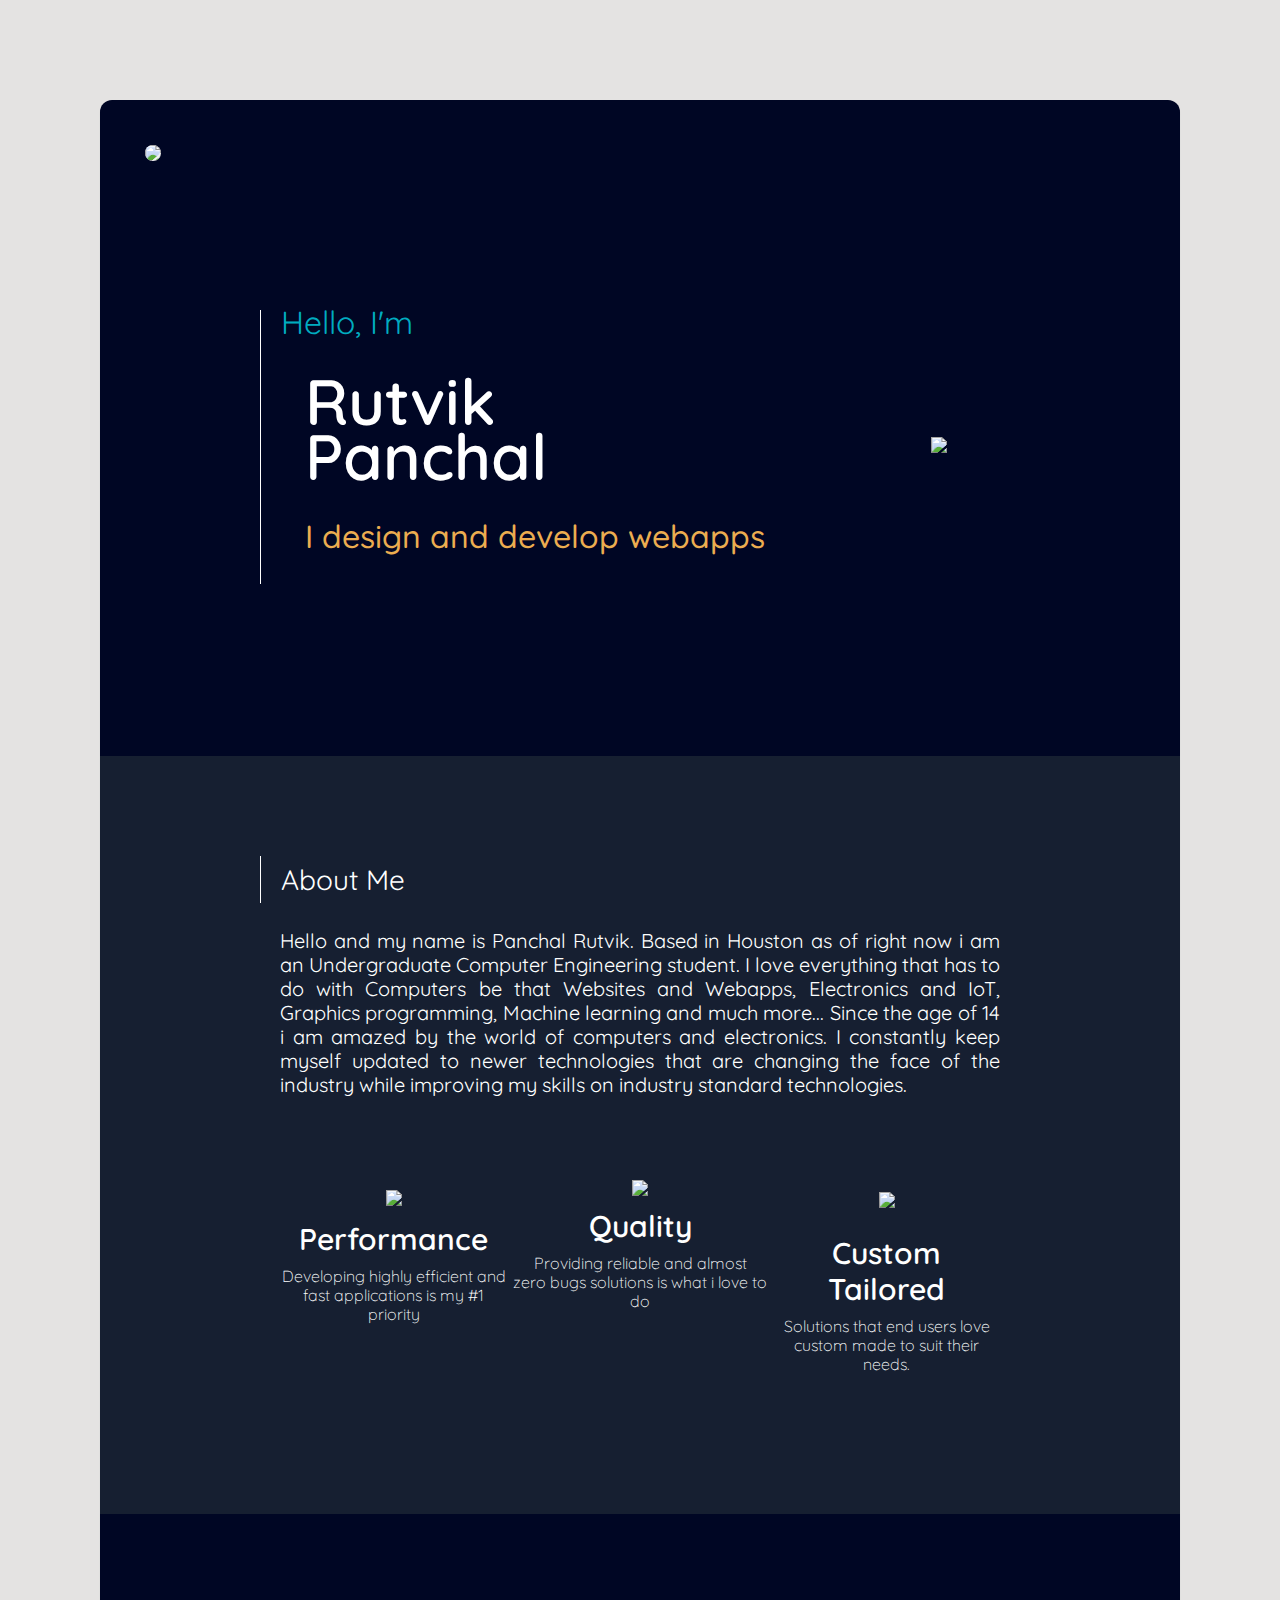
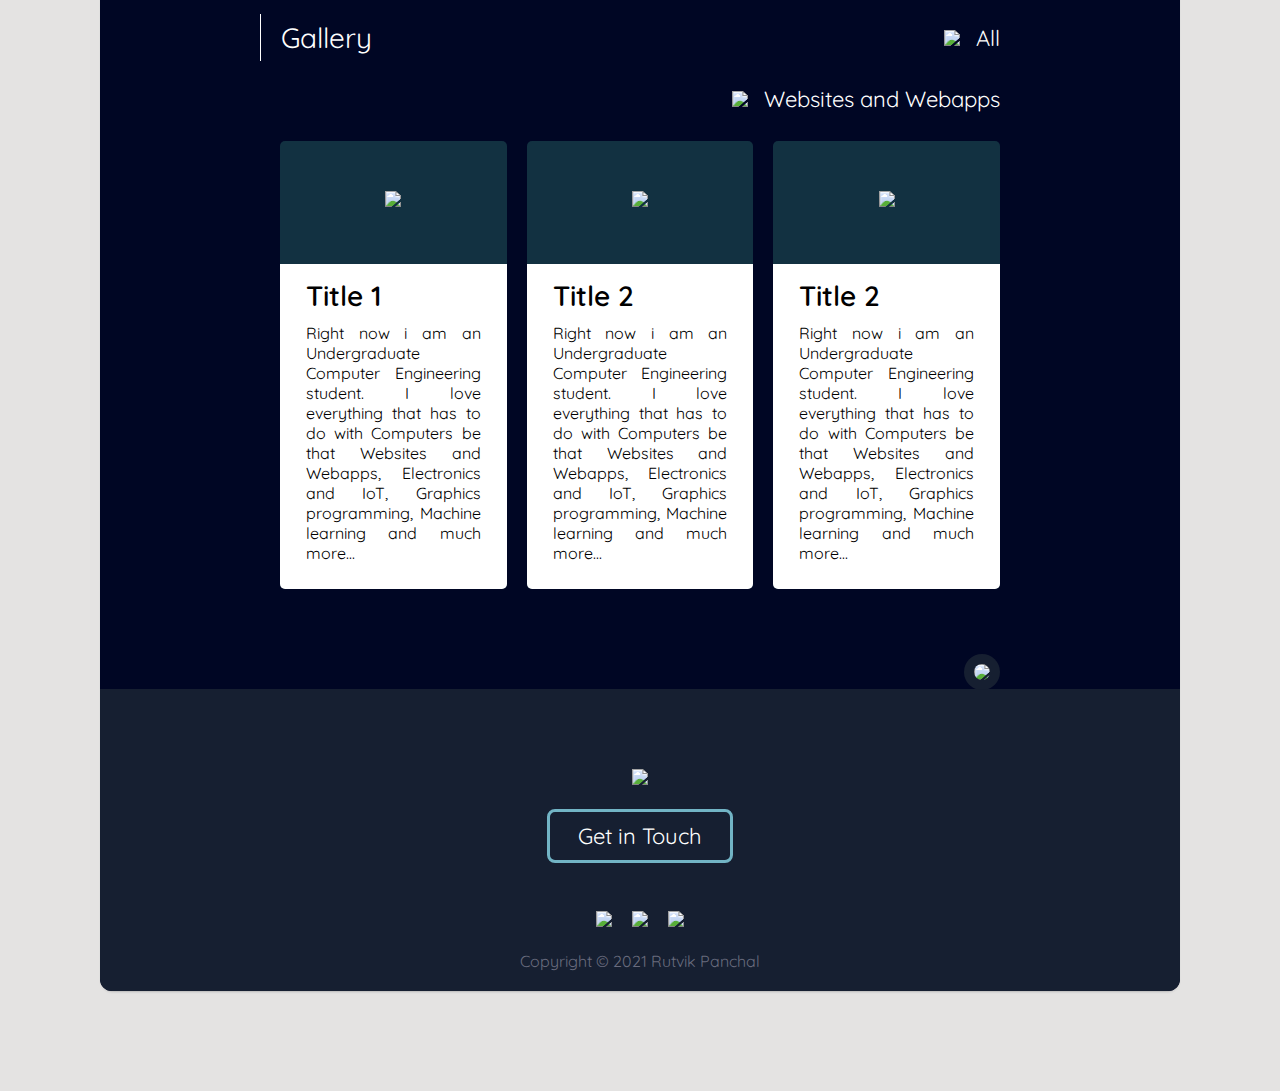
==== index.html @ 1d94dfe3 "Title Name Change" ====
<!DOCTYPE html>
<html lang="en">
  <head>
    <meta charset="UTF-8" />
    <meta name="viewport" content="width=device-width, initial-scale=1.0" />

    <link
      href="https://fonts.googleapis.com/css2?family=Quicksand:wght@300;400;500;600;700&display=swap"
      rel="stylesheet"
    />
    <link
      href="https://fonts.googleapis.com/css2?family=Great+Vibes&family=Sacramento&display=swap"
      rel="stylesheet"
    />
    <link rel="icon" href="assets/img/SandBox_B_128.png" />

    <title>Portfolio</title>

    <style>
      * {
        font-weight: 400;
        font-family: "Quicksand", sans-serif;
      }
      body {
        margin: 0;
        background: #e4e3e2;
      }
    </style>
  </head>
  <body>
    <div style="display: flex; flex-direction: column; justify-content: center">
      <div style="padding: 100px">
        <div
          style="
            border-radius: 12px;
            background: #000624;
            box-shadow: 0 2px 3px -2px #8c8c8c;
            max-width: 1440px;
            margin: auto;
          "
        >
          <div
            style="
              display: flex;
              padding: 25px;
              justify-content: space-between;
              align-items: end;
            "
          >
            <div>
              <img
                src="assets/img/SandBox_Box_512.png"
                style="
                  width: 36px;
                  background: #f1f1f1;
                  border-radius: 50%;
                  margin: 20px;
                "
              />
            </div>
          </div>
          <div
            style="padding: 100px 160px; margin-bottom: 72px; color: #ffffff"
          >
            <div
              style="
                display: flex;
                align-items: center;
                justify-content: space-between;
              "
            >
              <div
                style="
                  padding: 0px 20px;
                  border-left: 1px solid #ffffff;
                  margin-right: 72px;
                "
              >
                <div
                  style="
                    font-size: 32px;
                    color: #00acc0;
                    margin-bottom: 40px;
                    line-height: 0.8;
                  "
                >
                  Hello, I'm
                </div>
                <div
                  style="
                    font-size: 64px;
                    margin-left: 24px;
                    font-weight: 600;
                    line-height: 0.8;
                    margin-bottom: 4px;
                  "
                >
                  Rutvik
                </div>
                <div
                  style="
                    font-size: 64px;
                    margin-left: 24px;
                    font-weight: 600;
                    line-height: 0.8;
                    margin-bottom: 42px;
                  "
                >
                  Panchal
                </div>
                <div
                  style="
                    font-size: 32px;
                    font-weight: 500;
                    color: #ecad50;
                    line-height: 0.8;
                    margin-left: 24px;
                    margin-bottom: 34px;
                  "
                >
                  I design and develop webapps
                </div>
              </div>
              <div style="flex-grow: 1; text-align: center">
                <img
                  src="assets/svg/cpu.svg"
                  style="height: 200px"
                />
              </div>
            </div>
          </div>
          <div
            style="color: #ffffff; padding: 100px 160px; background: #161f31"
          >
            <div
              style="
                padding: 6px 20px;
                margin-bottom: 26px;
                font-size: 28px;
                border-left: 1px solid #ffffff;
              "
            >
              About Me
            </div>
            <div
              style="
                font-size: 20px;
                padding: 0px 20px;
                font-weight: 300;
                line-height: 1.2;
              "
            >
              <div style="text-align: justify">
                Hello and my name is Panchal Rutvik. Based in Houston as of
                right now i am an Undergraduate Computer Engineering student. I
                love everything that has to do with Computers be that Websites
                and Webapps, Electronics and IoT, Graphics programming, Machine
                learning and much more... Since the age of 14 i am amazed by the
                world of computers and electronics. I constantly keep myself
                updated to newer technologies that are changing the face of the
                industry while improving my skills on industry standard
                technologies.
              </div>
              <div
                style="
                  display: flex;
                  margin-top: 80px;
                  margin-bottom: 40px;
                  justify-content: space-between;
                "
              >
                <div style="text-align: center">
                  <div style="margin: 10px 0px">
                    <img
                      src="assets/svg/speed.svg"
                      style="width: 72px"
                    />
                  </div>
                  <div
                    style="
                      font-size: 30px;
                      font-weight: 600;
                      margin-bottom: 10px;
                    "
                  >
                    Performance
                  </div>
                  <div style="font-size: 16px; font-weight: 300">
                    Developing highly efficient and<br />
                    fast applications is my #1 priority
                  </div>
                </div>
                <div style="text-align: center">
                  <div style="">
                    <img
                      src="assets/svg/quality.svg"
                      style="width: 86px"
                    />
                  </div>
                  <div
                    style="
                      font-size: 30px;
                      font-weight: 600;
                      margin-bottom: 10px;
                      margin-top: 7px;
                    "
                  >
                    Quality
                  </div>
                  <div style="font-size: 16px; font-weight: 300">
                    Providing reliable and almost<br />
                    zero bugs solutions is what i love to do
                  </div>
                </div>
                <div style="text-align: center">
                  <div style="margin: 12px 0px">
                    <img
                      src="assets/svg/present.svg"
                      style="width: 58px"
                    />
                  </div>
                  <div
                    style="
                      font-size: 30px;
                      font-weight: 600;
                      margin: 10px 0px;
                      margin-top: 22px;
                    "
                  >
                    Custom Tailored
                  </div>
                  <div style="font-size: 16px; font-weight: 300">
                    Solutions that end users love<br />
                    custom made to suit their needs.
                  </div>
                </div>
              </div>
            </div>
          </div>
          <div style="font-size: 28px; color: #ffffff; padding: 100px 160px">
            <div
              style="
                padding: 6px 20px;
                display: flex;
                justify-content: space-between;
                align-items:center;
                margin-bottom: 24px;
                border-left: 1px solid #ffffff;
              "
            >
              <div>Gallery</div>
              <div style="font-size: 22px;"><img src="assets/svg/arrow_down.svg" style="width: 15px; margin-right:10px;"> All</div>
            </div>
            <div
              style="
                text-align: end;
                margin-bottom: 28px;
                font-size: 22px;
                padding: 0px 20px;
              "
            >
            <img src="assets/svg/arrow_down.svg" style="width: 15px; margin-right:10px;"> Websites and Webapps
            </div>
            <div
              style="
                display: flex;
                justify-content: space-between;
                align-items: center;
                padding: 0px 20px;
              "
            >
              <div
                style="
                  text-align: center;
                  background: #123141;
                  border-radius: 5px;
                  margin-right: 20px;
                "
              >
                <img
                  src="assets/svg/present.svg"
                  width="200px"
                  style="padding: 50px"
                />
                <div
                  style="
                    background-color: #ffffff;
                    color: #000000;
                    padding: 14px 26px 26px 26px;
                    border-radius: 0px 0px 5px 5px;
                  "
                >
                  <div
                    style="
                      text-align: left;
                      font-weight: 600;
                      margin-bottom: 10px;
                    "
                  >
                    Title 1
                  </div>
                  <p style="font-size: 16px; margin: 0; text-align: justify">
                    Right now i am an Undergraduate Computer Engineering
                    student. I love everything that has to do with Computers be
                    that Websites and Webapps, Electronics and IoT, Graphics
                    programming, Machine learning and much more...
                  </p>
                </div>
              </div>
              <div
                style="
                  text-align: center;
                  background: #123141;
                  border-radius: 5px;
                  margin-right: 20px;
                "
              >
                <img
                  src="assets/svg/present.svg"
                  width="200px"
                  style="padding: 50px"
                />
                <div
                  style="
                    background-color: #ffffff;
                    color: #000000;
                    padding: 14px 26px 26px 26px;
                    border-radius: 0px 0px 5px 5px;
                  "
                >
                  <div
                    style="
                      text-align: left;
                      font-weight: 600;
                      margin-bottom: 10px;
                    "
                  >
                    Title 2
                  </div>
                  <p style="font-size: 16px; margin: 0; text-align: justify">
                    Right now i am an Undergraduate Computer Engineering
                    student. I love everything that has to do with Computers be
                    that Websites and Webapps, Electronics and IoT, Graphics
                    programming, Machine learning and much more...
                  </p>
                </div>
              </div>
              <div
                style="
                  text-align: center;
                  background: #123141;
                  border-radius: 5px;
                "
              >
                <img
                  src="assets/svg/present.svg"
                  width="200px"
                  style="padding: 50px"
                />
                <div
                  style="
                    background-color: #ffffff;
                    color: #000000;
                    padding: 14px 26px 26px 26px;
                    border-radius: 0px 0px 5px 5px;
                  "
                >
                  <div
                    style="
                      text-align: left;
                      font-weight: 600;
                      margin-bottom: 10px;
                    "
                  >
                    Title 2
                  </div>
                  <p style="font-size: 16px; margin: 0; text-align: justify">
                    Right now i am an Undergraduate Computer Engineering
                    student. I love everything that has to do with Computers be
                    that Websites and Webapps, Electronics and IoT, Graphics
                    programming, Machine learning and much more...
                  </p>
                </div>
              </div>
            </div>
          </div>
          <div
            style="
              padding: 80px 180px;
              padding-bottom: 16px;
              color: #ffffff;
              background: #161f31;
              text-align: center;
            "
          >
            <div style="position: relative; width: 100%">
              <a
                href="#"
                style="
                  display: block;
                  position: absolute;
                  right: 0;
                  top: -115px;
                "
              >
                <img
                  src="assets/svg/arrow_up.svg"
                  style="
                    width: 50px;
                    padding: 10px;
                    background: #161f31;
                    border-radius: 50%;
                  "
                />
              </a>
            </div>
            <img src="assets/svg/mail.svg" width="60px" />
            <a
              href="#"
              style="
                display: block;
                color: #ffffff;
                text-decoration: none;
                border: 3px solid #72b4c5;
                width: fit-content;
                font-size: 22px;
                margin: auto;
                padding: 10px 28px;
                border-radius: 8px;
                margin-top: 20px;
              "
            >
              Get in Touch
            </a>
          </div>
          <div
            style="
              display: flex;
              justify-content: center;
              align-items: center;
              padding: 32px 180px;
              padding-bottom: 0px;
              background: #161f31;
            "
          >
            <a href="#" style="margin-right: 20px">
              <img
                src="assets/svg/linkedin.svg"
                style="width: 32px"
              />
            </a>
            <a href="https://github.com/RutvikPanchal" style="margin-right: 20px">
              <img
                src="assets/svg/github.svg"
                style="width: 36px"
              />
            </a>
            <a href="#">
              <img
                src="assets/svg/instagram.svg"
                style="width: 44px"
              />
            </a>
          </div>
          <div
            style="
              display: flex;
              justify-content: center;
              align-items: center;
              padding: 20px 180px;
              background: #161f31;
              border-radius: 0px 0px 12px 12px;
              color: #696c7e;
            "
          >
            Copyright © 2021 Rutvik Panchal
          </div>
        </div>
      </div>
    </div>
  </body>
</html>
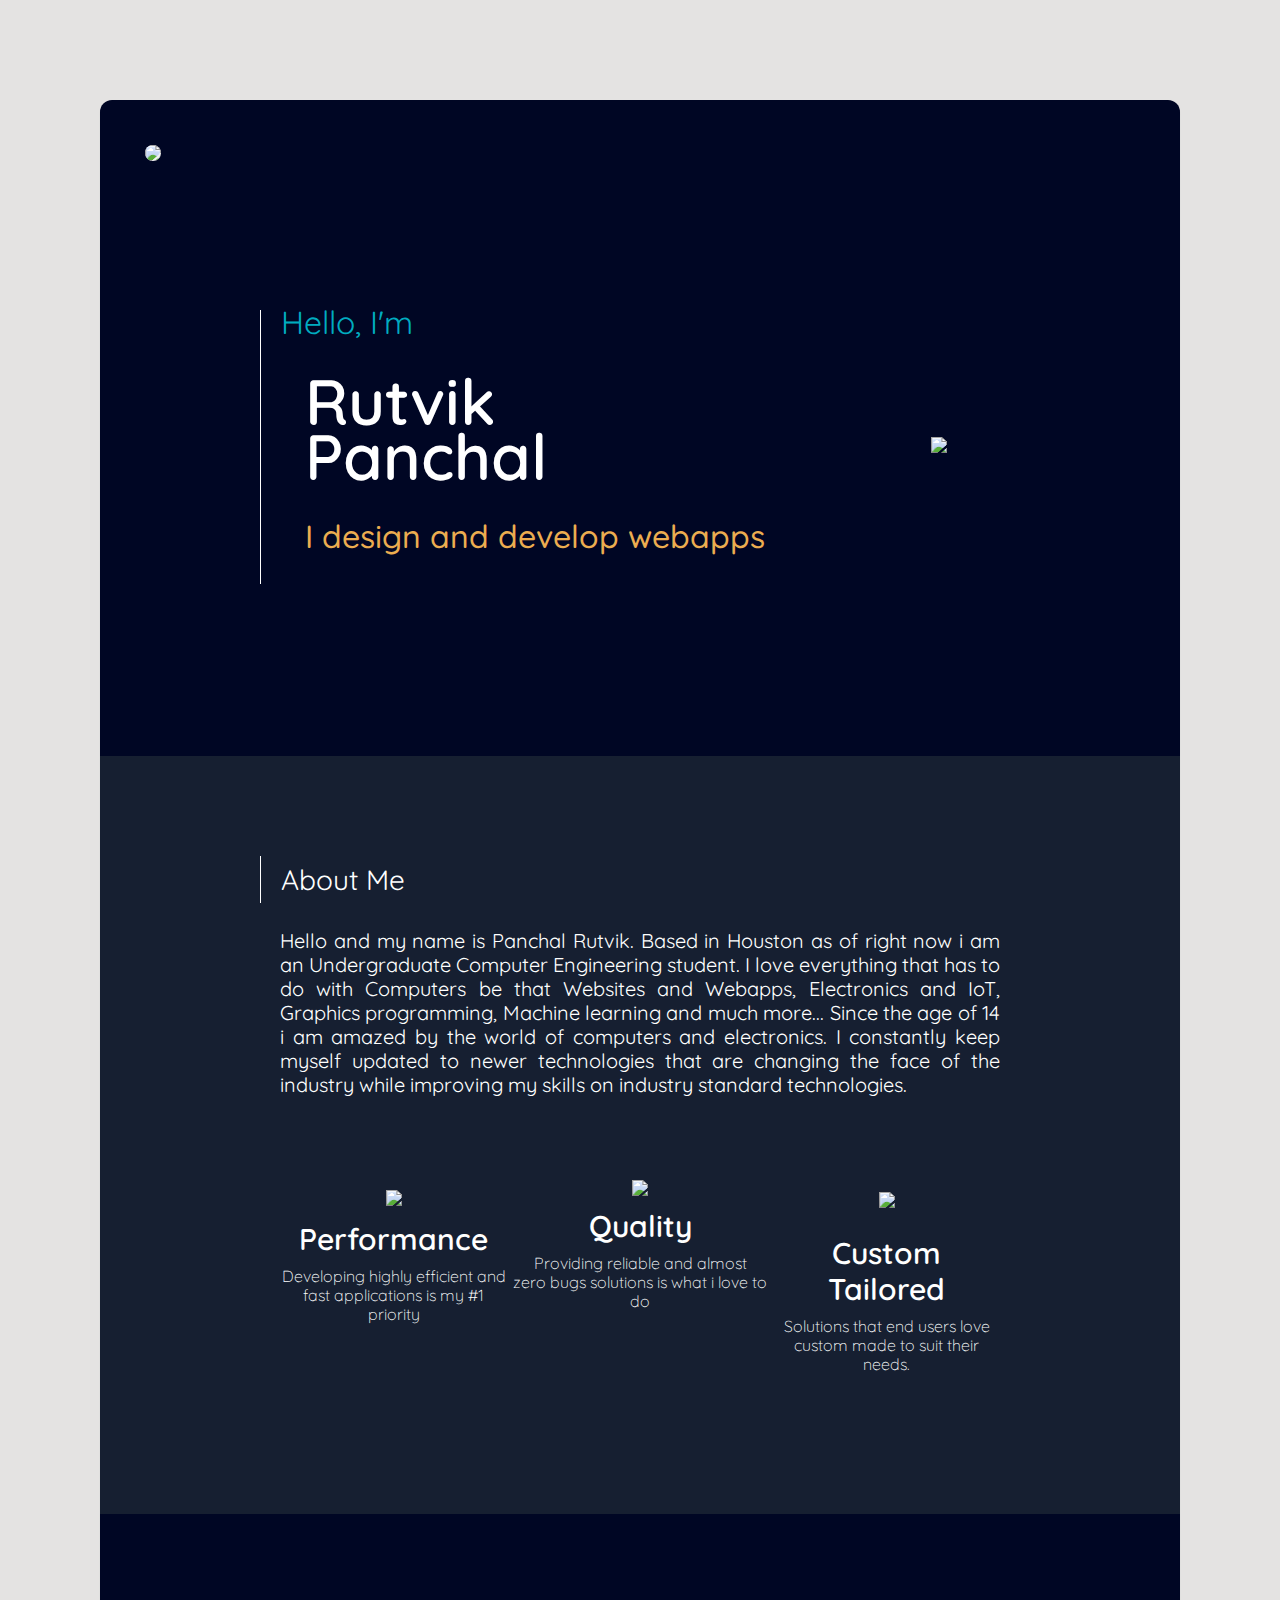
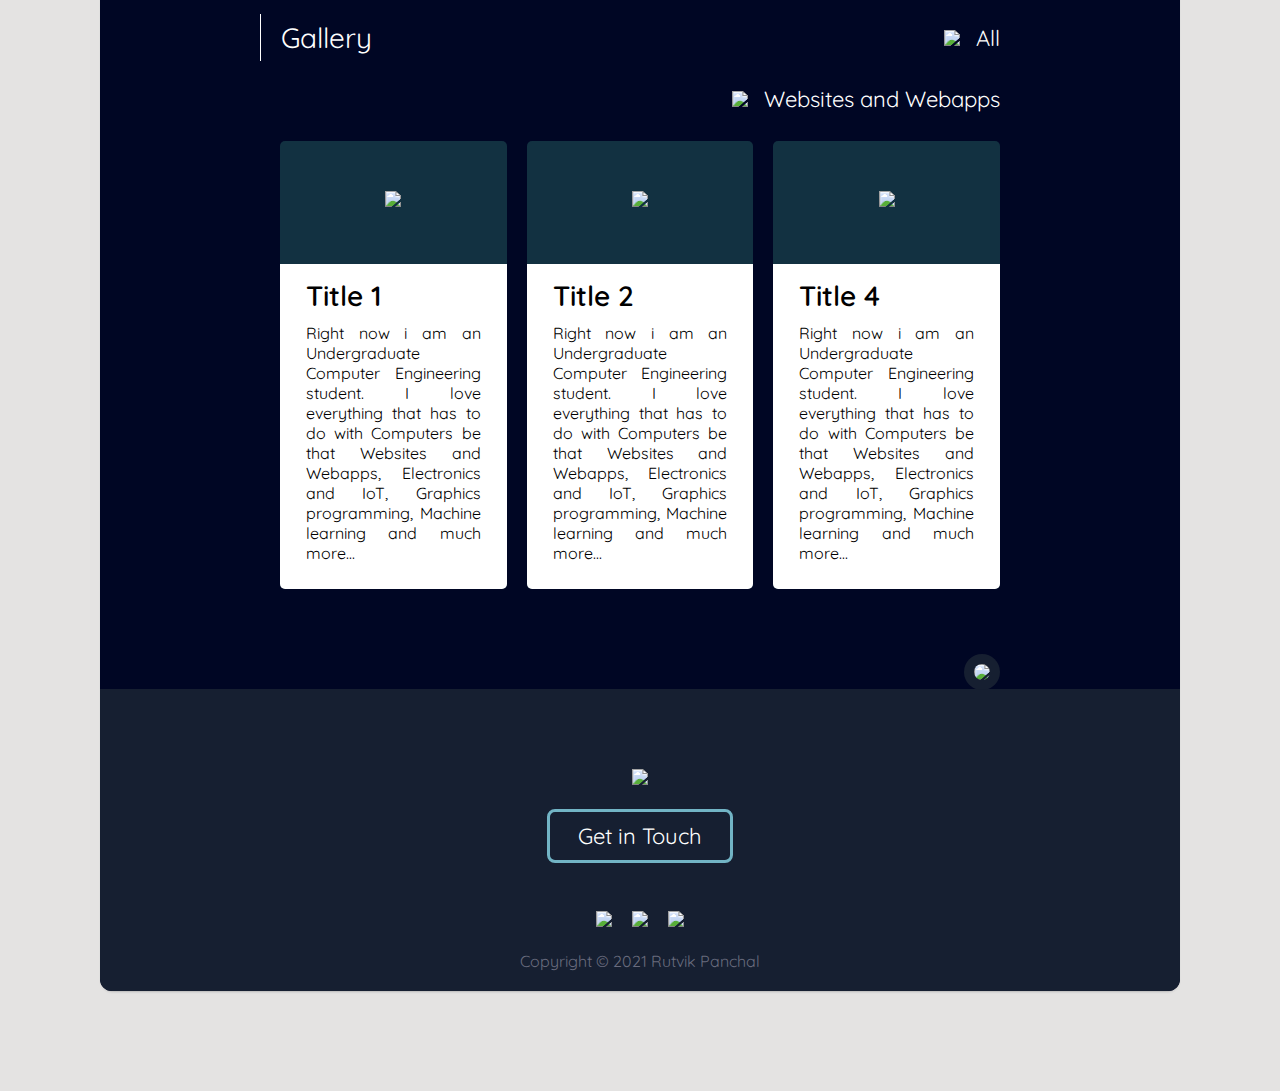
==== commit 663a8bb5: "Title Change" ====
--- a/index.html
+++ b/index.html
@@ -372,7 +372,7 @@
                       margin-bottom: 10px;
                     "
                   >
-                    Title 2
+                    Title 4
                   </div>
                   <p style="font-size: 16px; margin: 0; text-align: justify">
                     Right now i am an Undergraduate Computer Engineering
@@ -449,7 +449,7 @@
                 style="width: 32px"
               />
             </a>
-            <a href="https://github.com/RutvikPanchal" style="margin-right: 20px">
+            <a href="#" style="margin-right: 20px">
               <img
                 src="assets/svg/github.svg"
                 style="width: 36px"
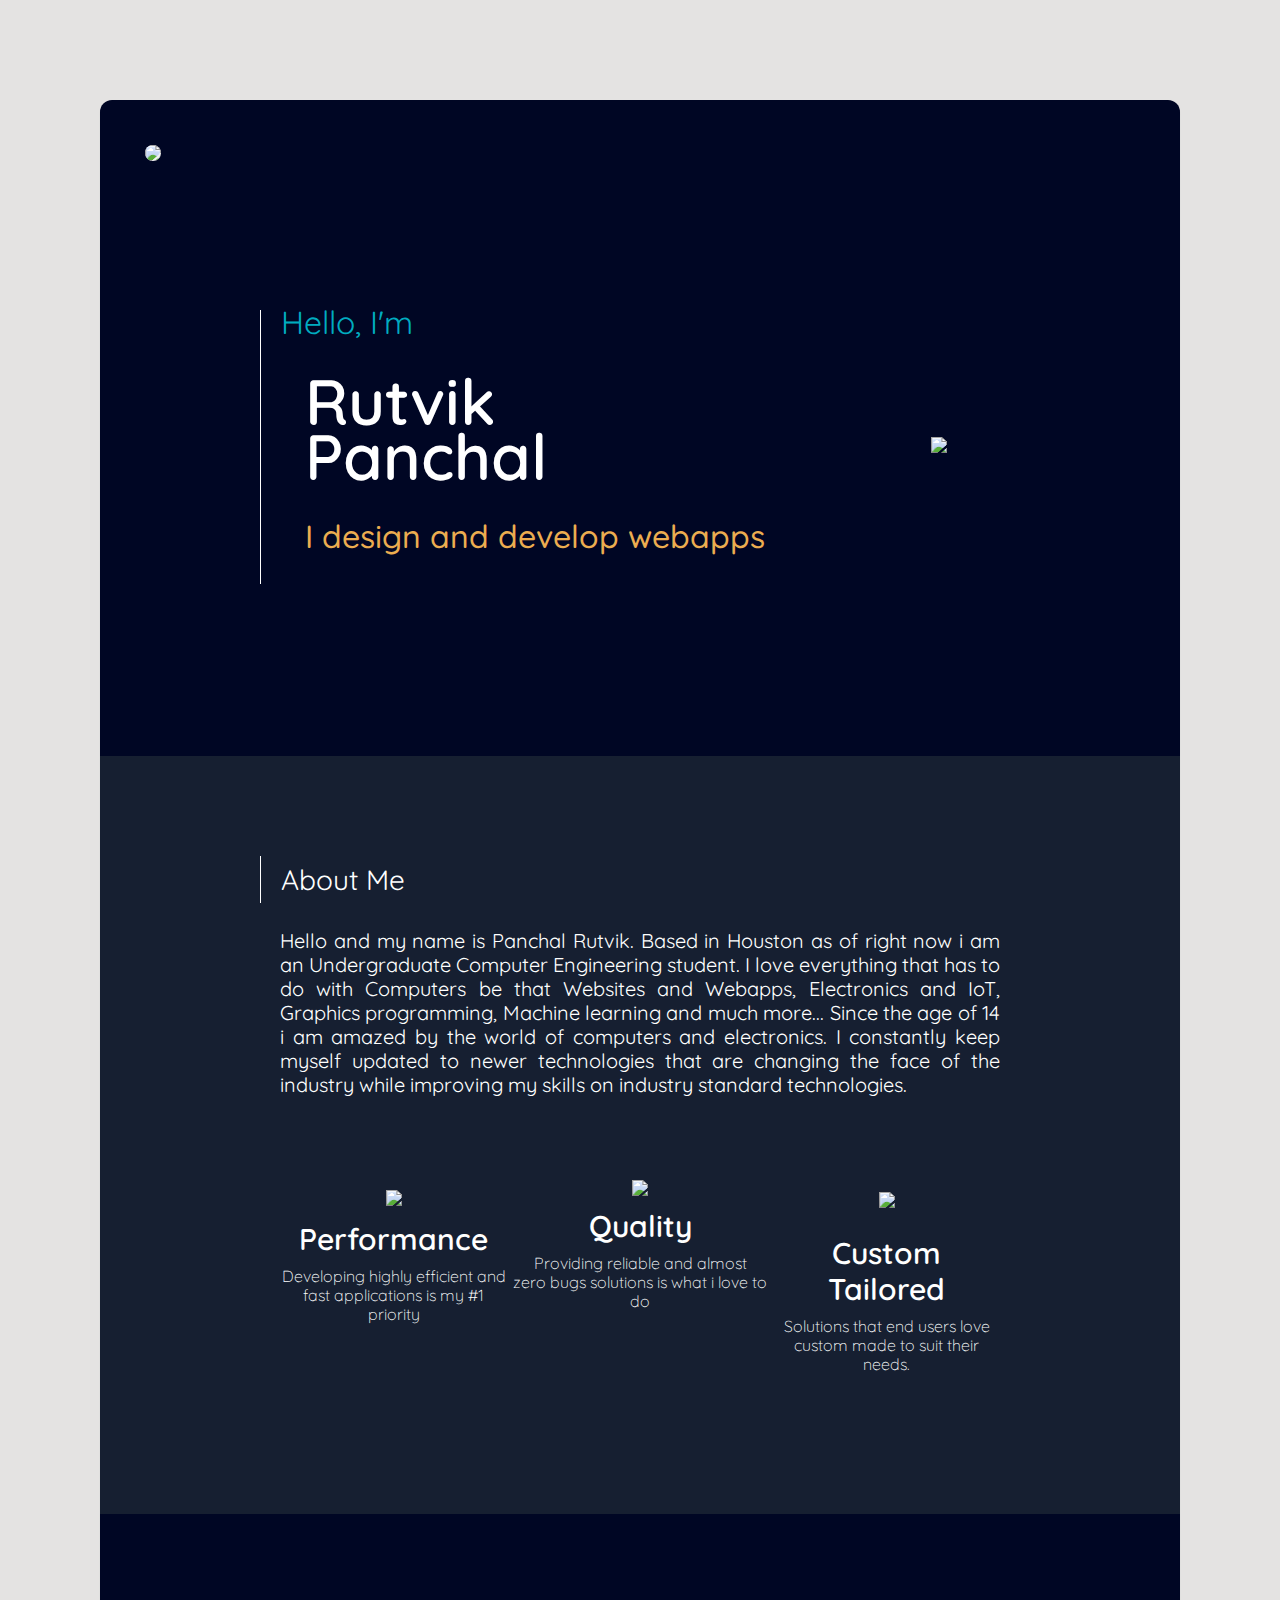
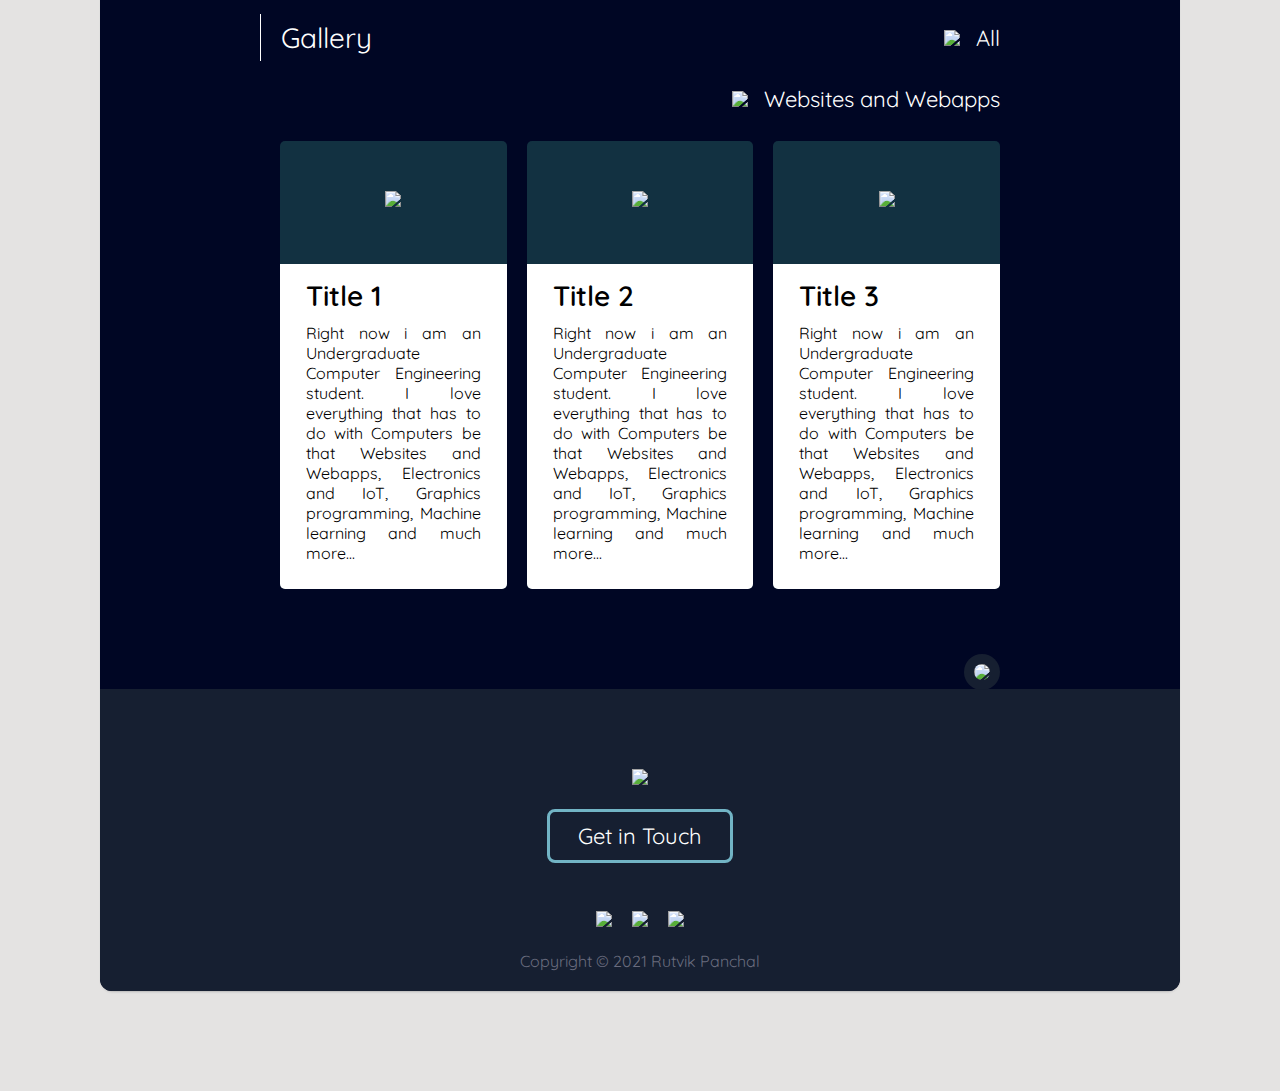
==== commit 8fae8ebc: "Title Change #2" ====
--- a/index.html
+++ b/index.html
@@ -372,7 +372,7 @@
                       margin-bottom: 10px;
                     "
                   >
-                    Title 4
+                    Title 3
                   </div>
                   <p style="font-size: 16px; margin: 0; text-align: justify">
                     Right now i am an Undergraduate Computer Engineering
@@ -449,7 +449,7 @@
                 style="width: 32px"
               />
             </a>
-            <a href="#" style="margin-right: 20px">
+            <a href="https://github.com/RutvikPanchal" style="margin-right: 20px">
               <img
                 src="assets/svg/github.svg"
                 style="width: 36px"
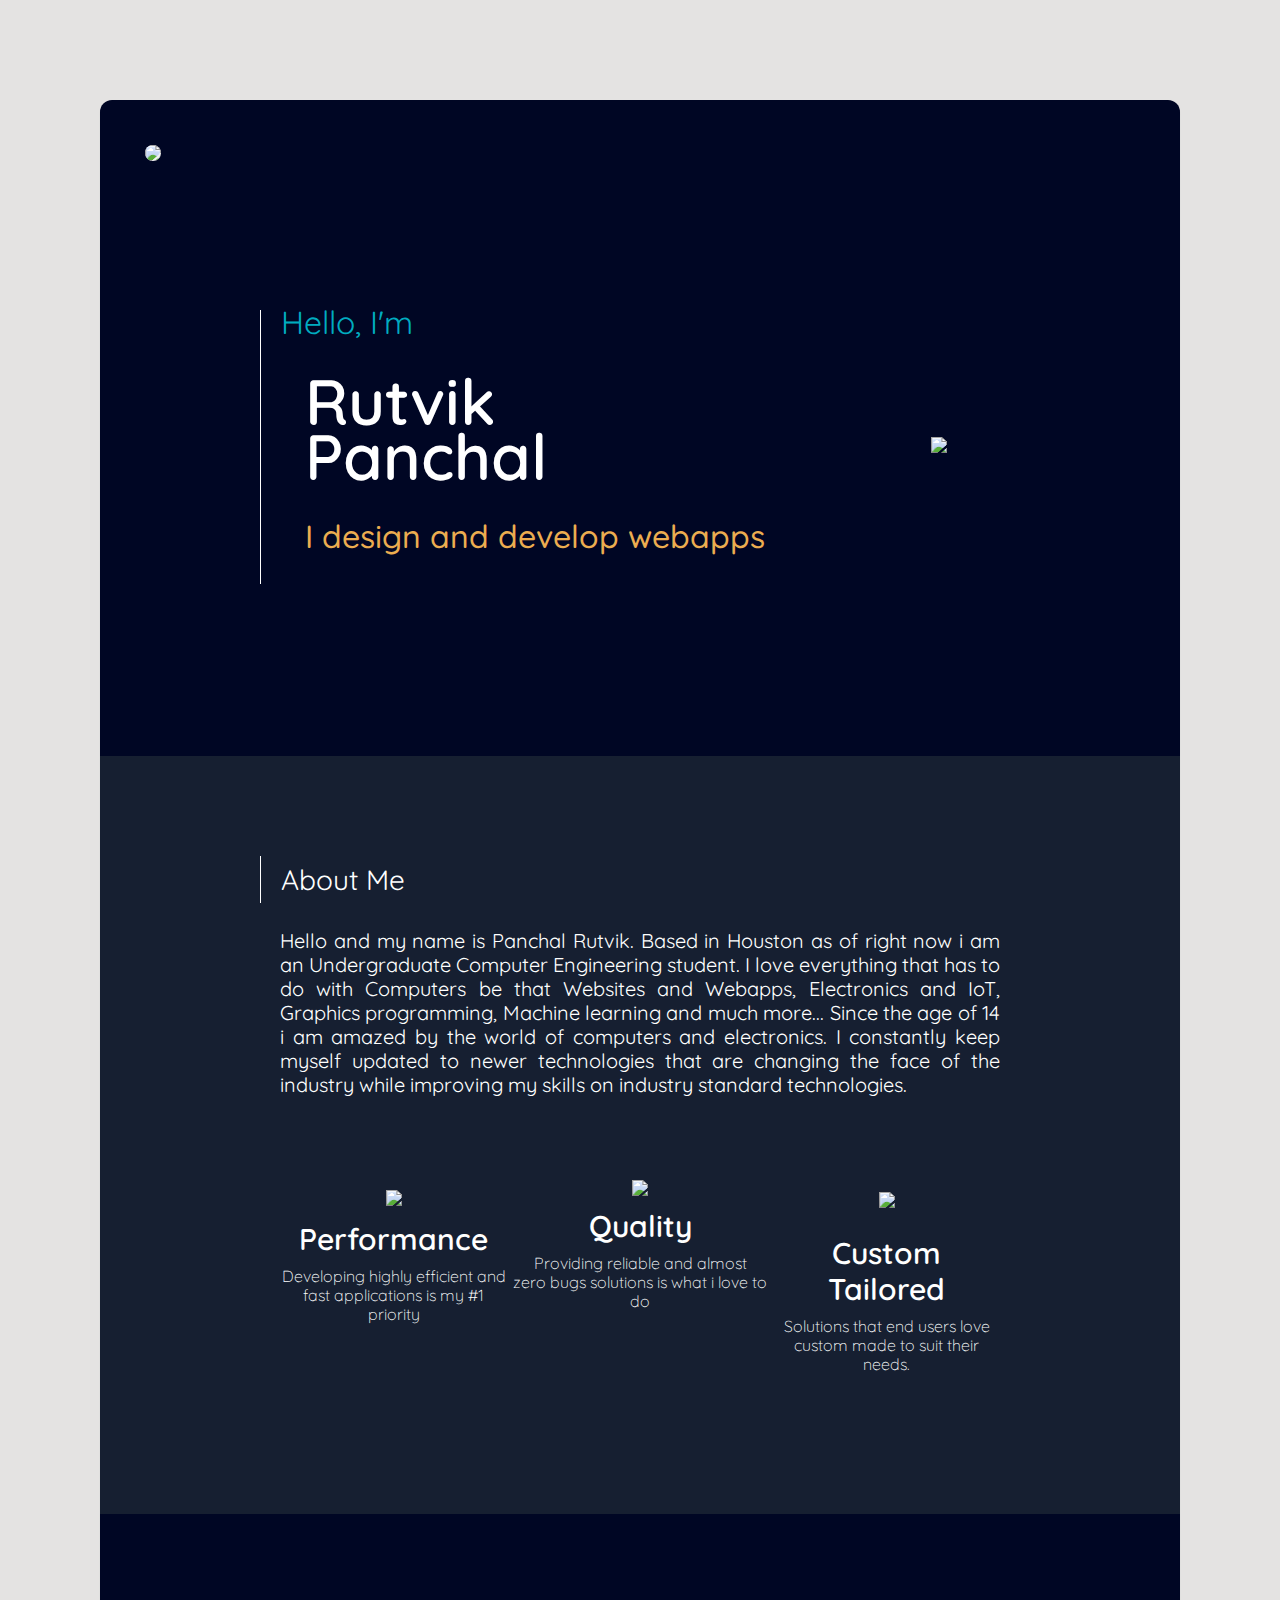
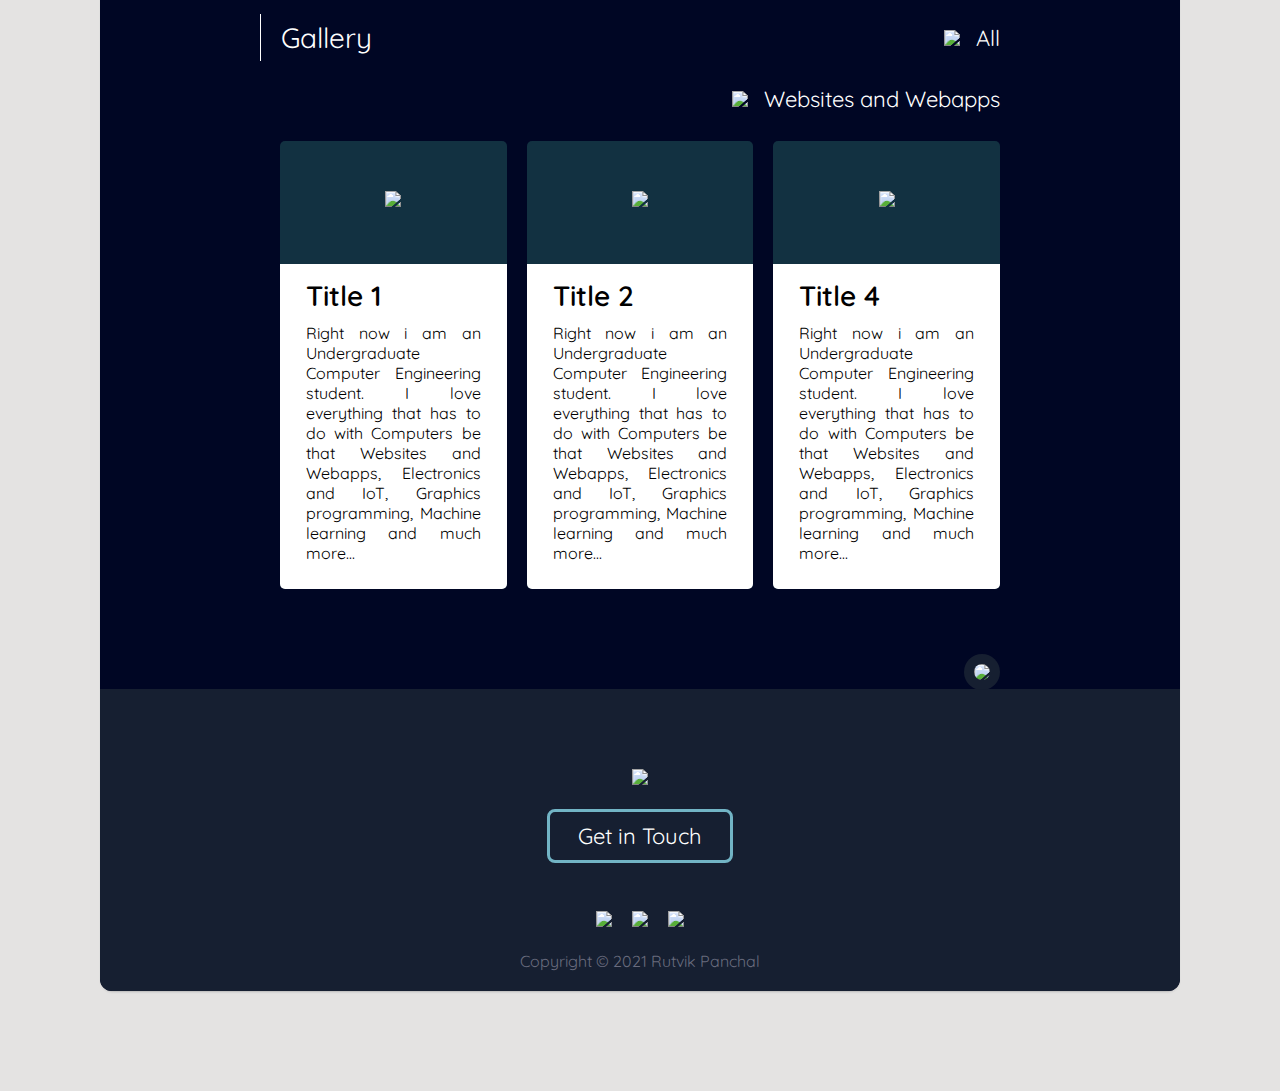
==== commit 4214c9ca: "Merge branch 'dev'" ====
--- a/index.html
+++ b/index.html
@@ -372,7 +372,7 @@
                       margin-bottom: 10px;
                     "
                   >
-                    Title 3
+                    Title 4
                   </div>
                   <p style="font-size: 16px; margin: 0; text-align: justify">
                     Right now i am an Undergraduate Computer Engineering
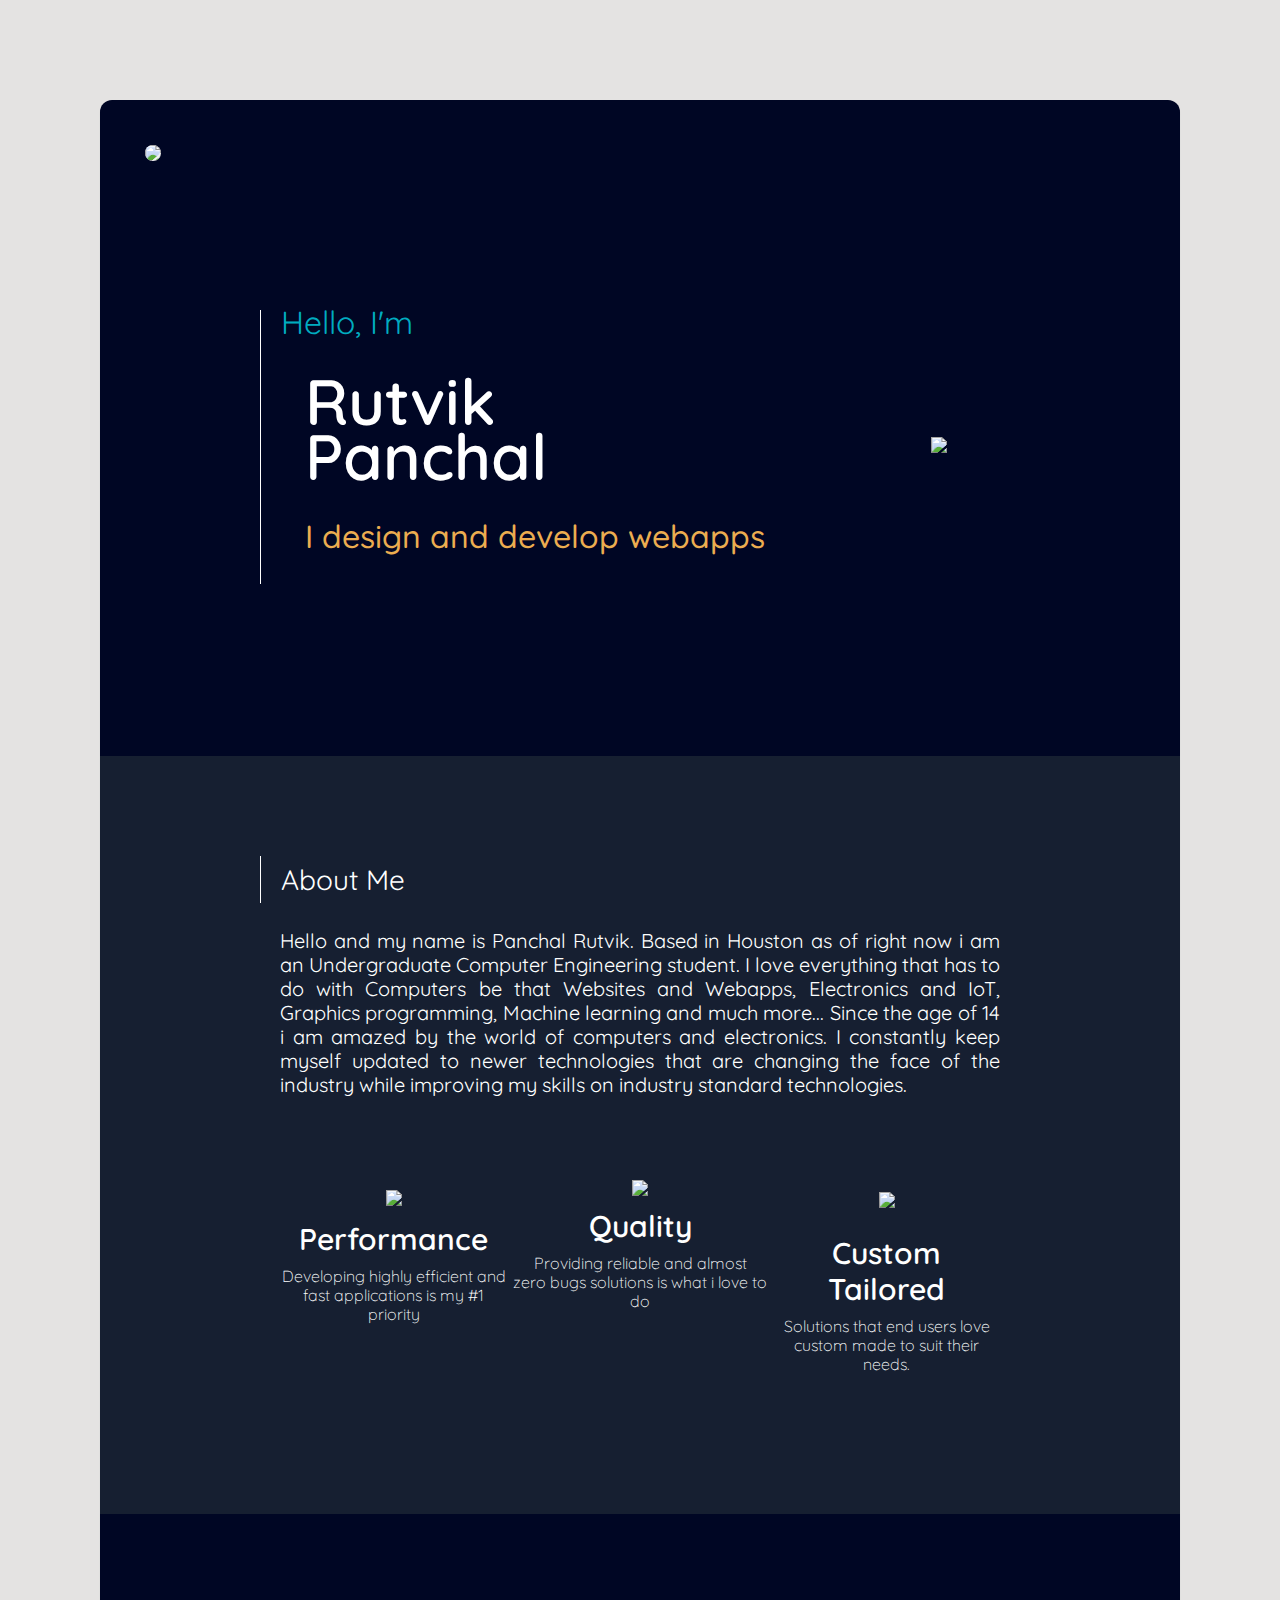
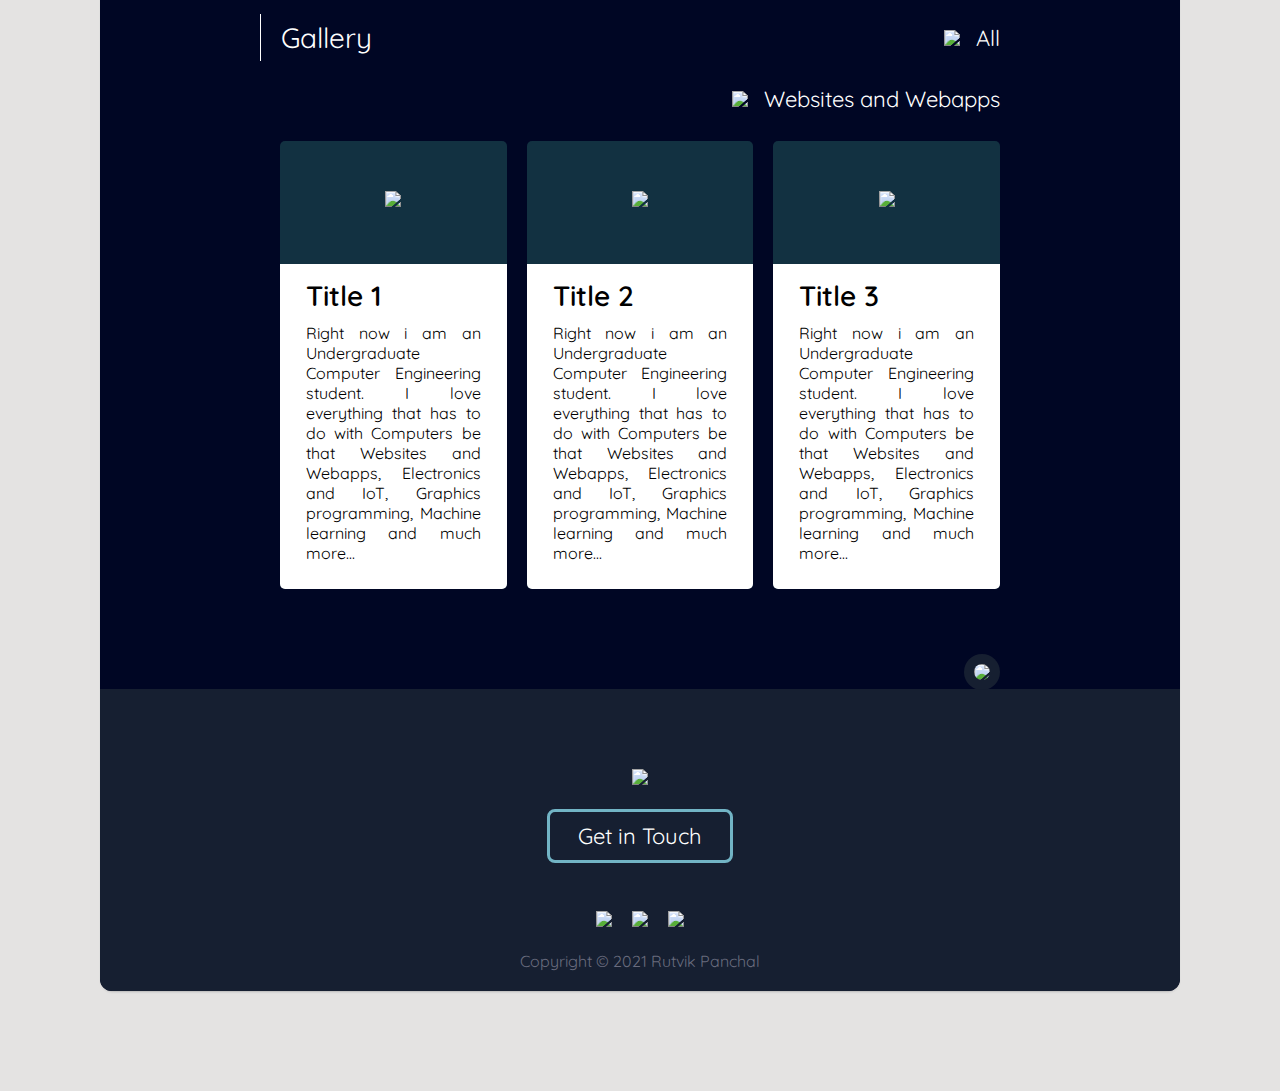
==== commit 3dea31b8: "Remote Commit" ====
--- a/index.html
+++ b/index.html
@@ -372,7 +372,7 @@
                       margin-bottom: 10px;
                     "
                   >
-                    Title 4
+                    Title 3
                   </div>
                   <p style="font-size: 16px; margin: 0; text-align: justify">
                     Right now i am an Undergraduate Computer Engineering
@@ -479,4 +479,4 @@
       </div>
     </div>
   </body>
-</html>+</html>
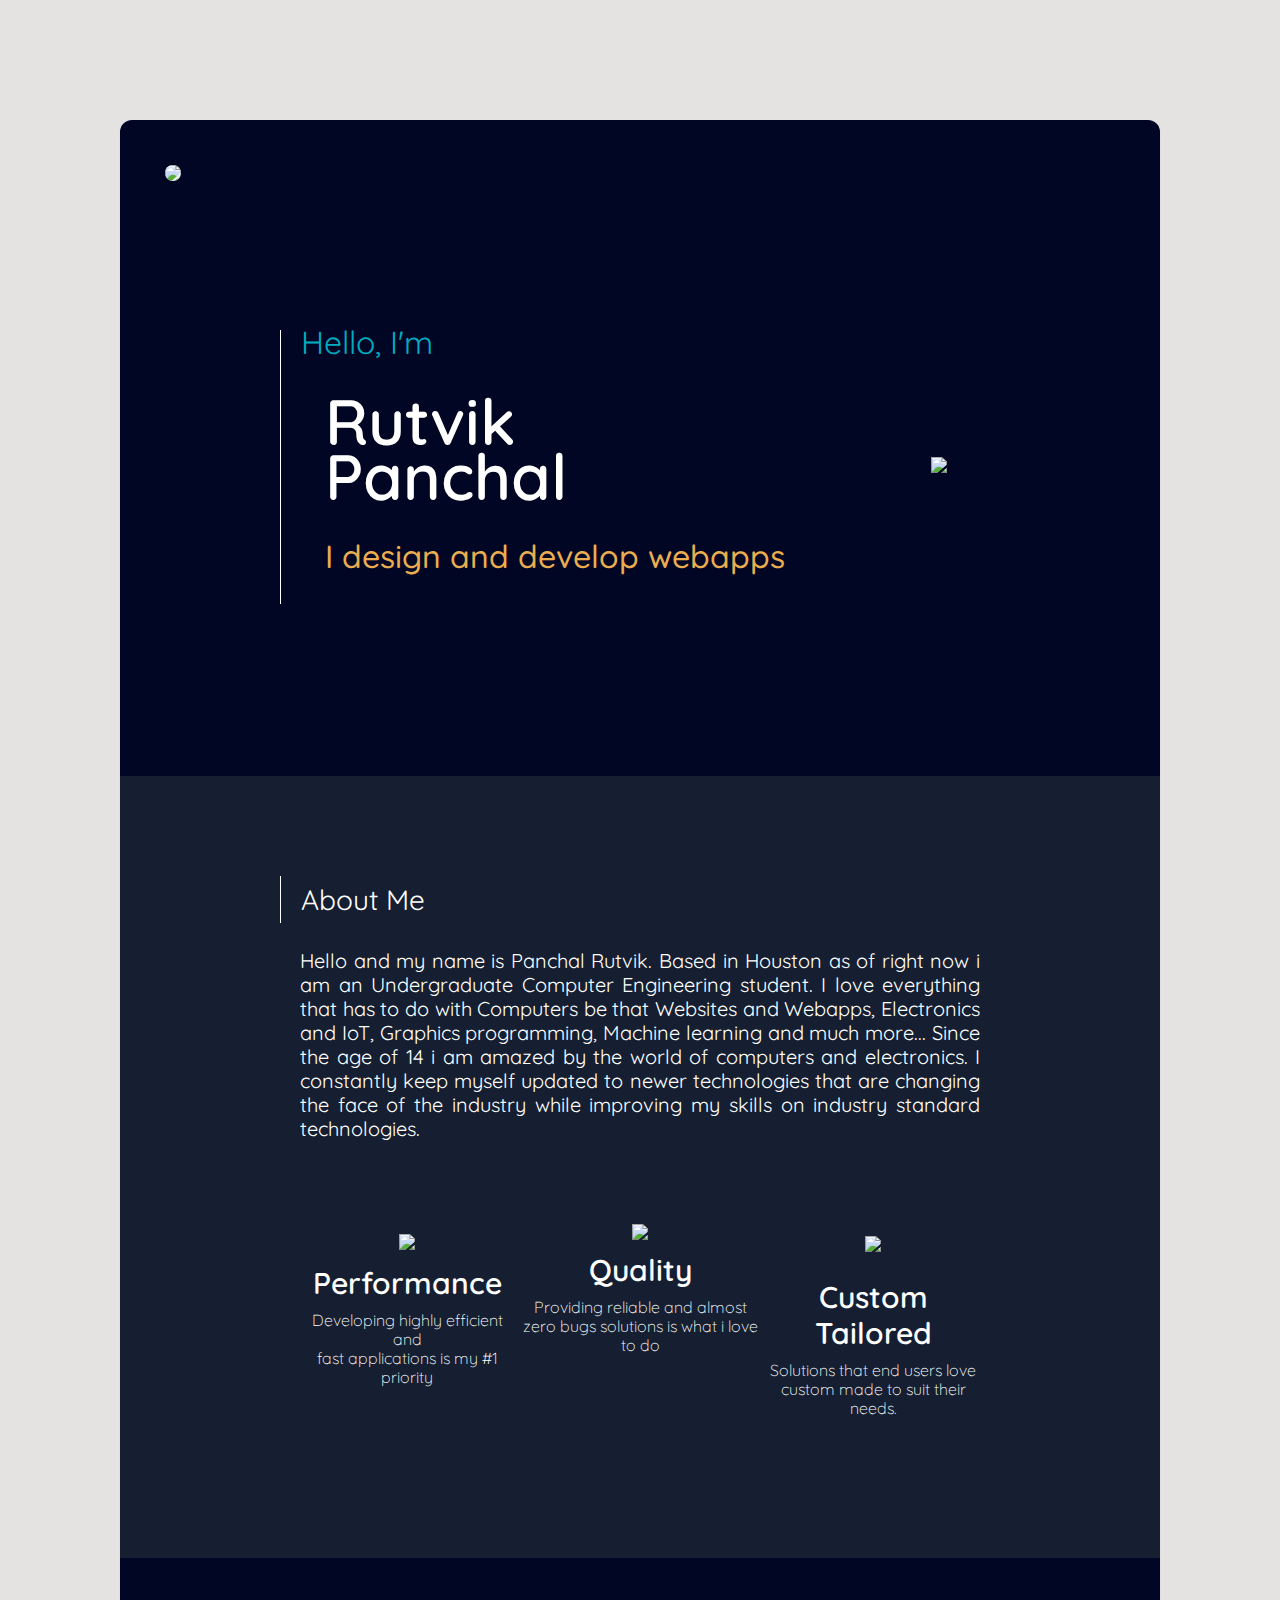
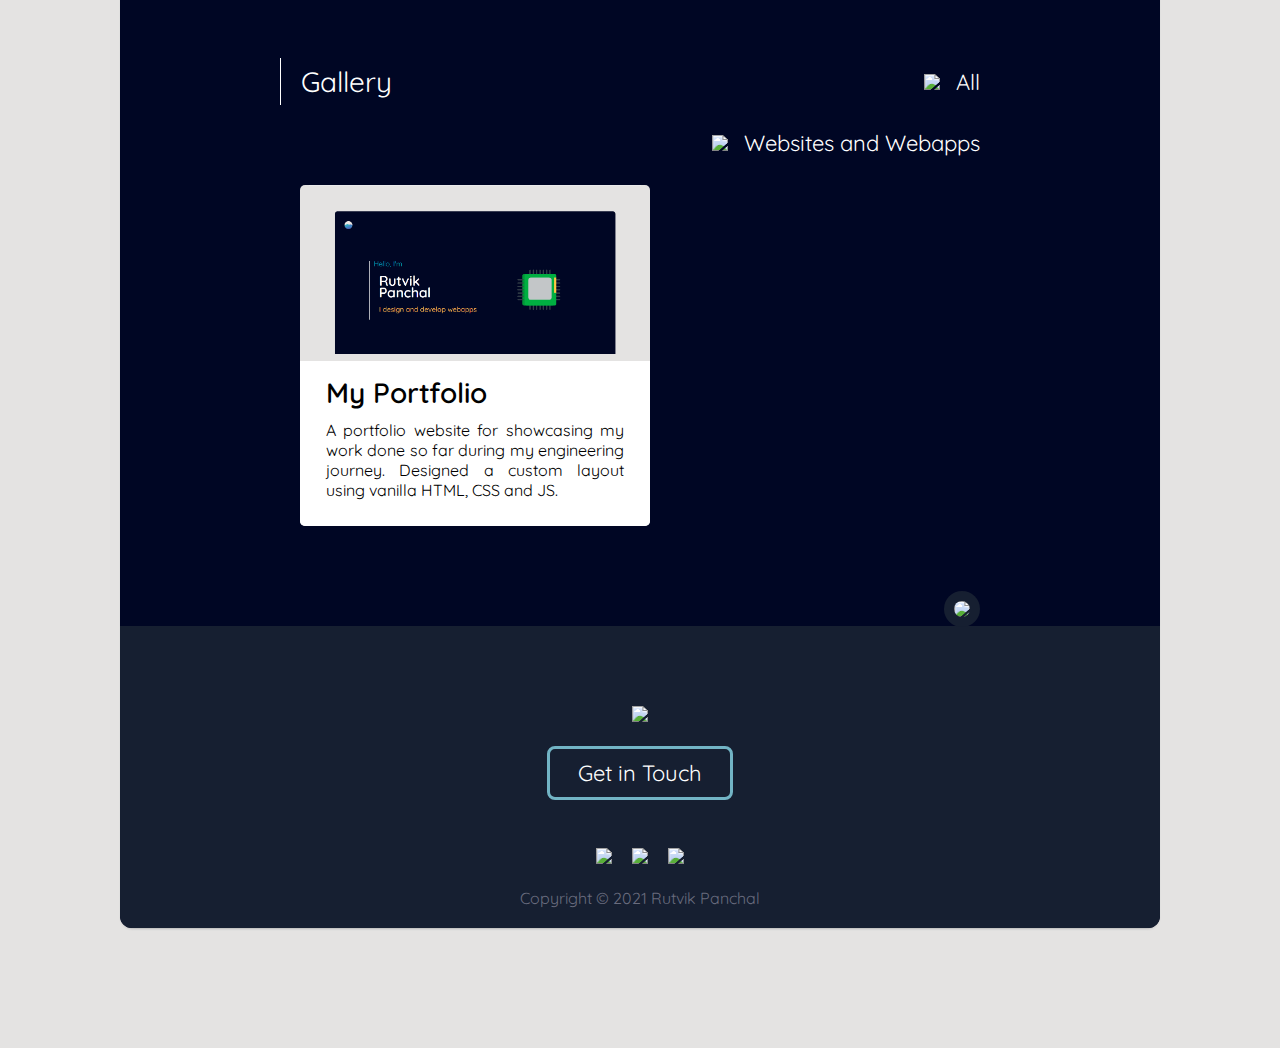
==== commit 9f072cc8: "updated index.html and gallery" ====
--- a/index.html
+++ b/index.html
@@ -29,7 +29,7 @@
   </head>
   <body>
     <div style="display: flex; flex-direction: column; justify-content: center">
-      <div style="padding: 100px">
+      <div style="padding: 120px">
         <div
           style="
             border-radius: 12px;
@@ -272,15 +272,14 @@
               <div
                 style="
                   text-align: center;
-                  background: #123141;
+                  background: #e4e3e2;
                   border-radius: 5px;
-                  margin-right: 20px;
+                  width:350px;
                 "
               >
                 <img
-                  src="assets/svg/present.svg"
-                  width="200px"
-                  style="padding: 50px"
+                  src="assets/img/Gallery_01.png"
+                  style="width: 95%;"
                 />
                 <div
                   style="
@@ -297,88 +296,10 @@
                       margin-bottom: 10px;
                     "
                   >
-                    Title 1
+                    My Portfolio
                   </div>
                   <p style="font-size: 16px; margin: 0; text-align: justify">
-                    Right now i am an Undergraduate Computer Engineering
-                    student. I love everything that has to do with Computers be
-                    that Websites and Webapps, Electronics and IoT, Graphics
-                    programming, Machine learning and much more...
-                  </p>
-                </div>
-              </div>
-              <div
-                style="
-                  text-align: center;
-                  background: #123141;
-                  border-radius: 5px;
-                  margin-right: 20px;
-                "
-              >
-                <img
-                  src="assets/svg/present.svg"
-                  width="200px"
-                  style="padding: 50px"
-                />
-                <div
-                  style="
-                    background-color: #ffffff;
-                    color: #000000;
-                    padding: 14px 26px 26px 26px;
-                    border-radius: 0px 0px 5px 5px;
-                  "
-                >
-                  <div
-                    style="
-                      text-align: left;
-                      font-weight: 600;
-                      margin-bottom: 10px;
-                    "
-                  >
-                    Title 2
-                  </div>
-                  <p style="font-size: 16px; margin: 0; text-align: justify">
-                    Right now i am an Undergraduate Computer Engineering
-                    student. I love everything that has to do with Computers be
-                    that Websites and Webapps, Electronics and IoT, Graphics
-                    programming, Machine learning and much more...
-                  </p>
-                </div>
-              </div>
-              <div
-                style="
-                  text-align: center;
-                  background: #123141;
-                  border-radius: 5px;
-                "
-              >
-                <img
-                  src="assets/svg/present.svg"
-                  width="200px"
-                  style="padding: 50px"
-                />
-                <div
-                  style="
-                    background-color: #ffffff;
-                    color: #000000;
-                    padding: 14px 26px 26px 26px;
-                    border-radius: 0px 0px 5px 5px;
-                  "
-                >
-                  <div
-                    style="
-                      text-align: left;
-                      font-weight: 600;
-                      margin-bottom: 10px;
-                    "
-                  >
-                    Title 3
-                  </div>
-                  <p style="font-size: 16px; margin: 0; text-align: justify">
-                    Right now i am an Undergraduate Computer Engineering
-                    student. I love everything that has to do with Computers be
-                    that Websites and Webapps, Electronics and IoT, Graphics
-                    programming, Machine learning and much more...
+                    A portfolio website for showcasing my work done so far during my engineering journey. Designed a custom layout using vanilla HTML, CSS and JS.
                   </p>
                 </div>
               </div>
@@ -415,9 +336,7 @@
               </a>
             </div>
             <img src="assets/svg/mail.svg" width="60px" />
-            <a
-              href="#"
-              style="
+            <div style="
                 display: block;
                 color: #ffffff;
                 text-decoration: none;
@@ -428,10 +347,12 @@
                 padding: 10px 28px;
                 border-radius: 8px;
                 margin-top: 20px;
-              "
+                cursor: pointer;
+              "
+              onclick="myFunction()"
             >
               Get in Touch
-            </a>
+          </div>
           </div>
           <div
             style="
@@ -443,19 +364,19 @@
               background: #161f31;
             "
           >
-            <a href="#" style="margin-right: 20px">
+            <a href="https://www.linkedin.com/in/rutvik-panchal-729913160/" target="_blank" style="margin-right: 20px">
               <img
                 src="assets/svg/linkedin.svg"
                 style="width: 32px"
               />
             </a>
-            <a href="https://github.com/RutvikPanchal" style="margin-right: 20px">
+            <a href="https://github.com/RutvikPanchal" target="_blank" style="margin-right: 20px">
               <img
                 src="assets/svg/github.svg"
                 style="width: 36px"
               />
             </a>
-            <a href="#">
+            <a href="https://www.instagram.com/rutvikpanchal18/" target="_blank">
               <img
                 src="assets/svg/instagram.svg"
                 style="width: 44px"
@@ -478,5 +399,11 @@
         </div>
       </div>
     </div>
+  <script>
+    function myFunction() {
+      navigator.clipboard.writeText("rutvikpanchal18@gmail.com");
+      alert("email address copied to clipboard");
+    }
+  </script>
   </body>
-</html>
+</html>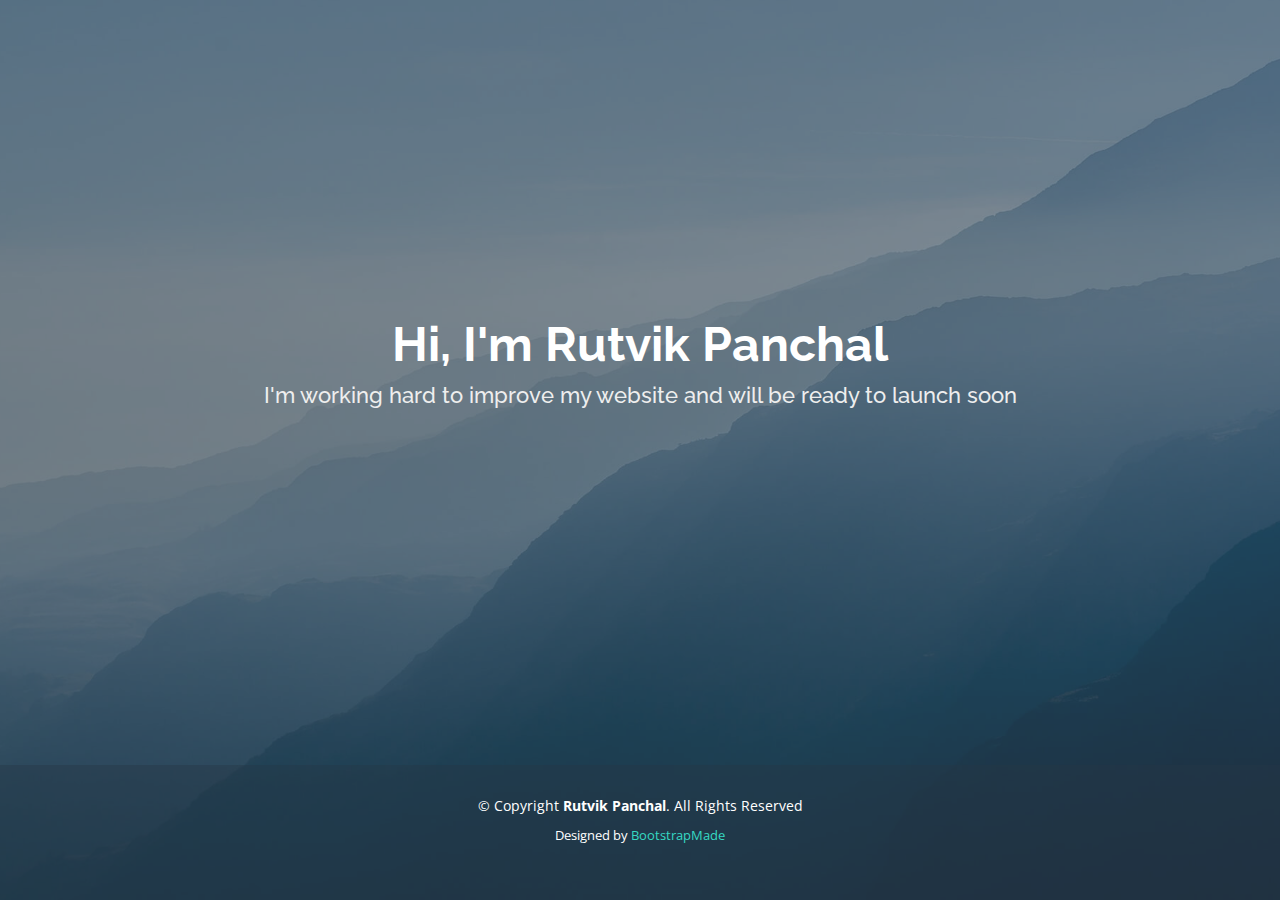
==== commit 8d14d073: "Website Down" ====
--- a/index.html
+++ b/index.html
@@ -1,409 +1,67 @@
 <!DOCTYPE html>
-<html lang="en">
-  <head>
-    <meta charset="UTF-8" />
-    <meta name="viewport" content="width=device-width, initial-scale=1.0" />
+<html lang="en" style="height:100%">
 
-    <link
-      href="https://fonts.googleapis.com/css2?family=Quicksand:wght@300;400;500;600;700&display=swap"
-      rel="stylesheet"
-    />
-    <link
-      href="https://fonts.googleapis.com/css2?family=Great+Vibes&family=Sacramento&display=swap"
-      rel="stylesheet"
-    />
-    <link rel="icon" href="assets/img/SandBox_B_128.png" />
+<head>
+  <meta charset="utf-8">
+  <meta content="width=device-width, initial-scale=1.0" name="viewport">
+  <title>Coming Soon</title>
+  <meta content="" name="description">
+  <meta content="" name="keywords">
 
-    <title>Portfolio</title>
+  <link rel="shortcut icon" href="assets/img/SandBox_B_128.png" type="image/x-icon">
 
-    <style>
-      * {
-        font-weight: 400;
-        font-family: "Quicksand", sans-serif;
-      }
-      body {
-        margin: 0;
-        background: #e4e3e2;
-      }
-    </style>
-  </head>
-  <body>
-    <div style="display: flex; flex-direction: column; justify-content: center">
-      <div style="padding: 120px">
-        <div
-          style="
-            border-radius: 12px;
-            background: #000624;
-            box-shadow: 0 2px 3px -2px #8c8c8c;
-            max-width: 1440px;
-            margin: auto;
-          "
-        >
-          <div
-            style="
-              display: flex;
-              padding: 25px;
-              justify-content: space-between;
-              align-items: end;
-            "
-          >
-            <div>
-              <img
-                src="assets/img/SandBox_Box_512.png"
-                style="
-                  width: 36px;
-                  background: #f1f1f1;
-                  border-radius: 50%;
-                  margin: 20px;
-                "
-              />
-            </div>
-          </div>
-          <div
-            style="padding: 100px 160px; margin-bottom: 72px; color: #ffffff"
-          >
-            <div
-              style="
-                display: flex;
-                align-items: center;
-                justify-content: space-between;
-              "
-            >
-              <div
-                style="
-                  padding: 0px 20px;
-                  border-left: 1px solid #ffffff;
-                  margin-right: 72px;
-                "
-              >
-                <div
-                  style="
-                    font-size: 32px;
-                    color: #00acc0;
-                    margin-bottom: 40px;
-                    line-height: 0.8;
-                  "
-                >
-                  Hello, I'm
-                </div>
-                <div
-                  style="
-                    font-size: 64px;
-                    margin-left: 24px;
-                    font-weight: 600;
-                    line-height: 0.8;
-                    margin-bottom: 4px;
-                  "
-                >
-                  Rutvik
-                </div>
-                <div
-                  style="
-                    font-size: 64px;
-                    margin-left: 24px;
-                    font-weight: 600;
-                    line-height: 0.8;
-                    margin-bottom: 42px;
-                  "
-                >
-                  Panchal
-                </div>
-                <div
-                  style="
-                    font-size: 32px;
-                    font-weight: 500;
-                    color: #ecad50;
-                    line-height: 0.8;
-                    margin-left: 24px;
-                    margin-bottom: 34px;
-                  "
-                >
-                  I design and develop webapps
-                </div>
-              </div>
-              <div style="flex-grow: 1; text-align: center">
-                <img
-                  src="assets/svg/cpu.svg"
-                  style="height: 200px"
-                />
-              </div>
-            </div>
-          </div>
-          <div
-            style="color: #ffffff; padding: 100px 160px; background: #161f31"
-          >
-            <div
-              style="
-                padding: 6px 20px;
-                margin-bottom: 26px;
-                font-size: 28px;
-                border-left: 1px solid #ffffff;
-              "
-            >
-              About Me
-            </div>
-            <div
-              style="
-                font-size: 20px;
-                padding: 0px 20px;
-                font-weight: 300;
-                line-height: 1.2;
-              "
-            >
-              <div style="text-align: justify">
-                Hello and my name is Panchal Rutvik. Based in Houston as of
-                right now i am an Undergraduate Computer Engineering student. I
-                love everything that has to do with Computers be that Websites
-                and Webapps, Electronics and IoT, Graphics programming, Machine
-                learning and much more... Since the age of 14 i am amazed by the
-                world of computers and electronics. I constantly keep myself
-                updated to newer technologies that are changing the face of the
-                industry while improving my skills on industry standard
-                technologies.
-              </div>
-              <div
-                style="
-                  display: flex;
-                  margin-top: 80px;
-                  margin-bottom: 40px;
-                  justify-content: space-between;
-                "
-              >
-                <div style="text-align: center">
-                  <div style="margin: 10px 0px">
-                    <img
-                      src="assets/svg/speed.svg"
-                      style="width: 72px"
-                    />
-                  </div>
-                  <div
-                    style="
-                      font-size: 30px;
-                      font-weight: 600;
-                      margin-bottom: 10px;
-                    "
-                  >
-                    Performance
-                  </div>
-                  <div style="font-size: 16px; font-weight: 300">
-                    Developing highly efficient and<br />
-                    fast applications is my #1 priority
-                  </div>
-                </div>
-                <div style="text-align: center">
-                  <div style="">
-                    <img
-                      src="assets/svg/quality.svg"
-                      style="width: 86px"
-                    />
-                  </div>
-                  <div
-                    style="
-                      font-size: 30px;
-                      font-weight: 600;
-                      margin-bottom: 10px;
-                      margin-top: 7px;
-                    "
-                  >
-                    Quality
-                  </div>
-                  <div style="font-size: 16px; font-weight: 300">
-                    Providing reliable and almost<br />
-                    zero bugs solutions is what i love to do
-                  </div>
-                </div>
-                <div style="text-align: center">
-                  <div style="margin: 12px 0px">
-                    <img
-                      src="assets/svg/present.svg"
-                      style="width: 58px"
-                    />
-                  </div>
-                  <div
-                    style="
-                      font-size: 30px;
-                      font-weight: 600;
-                      margin: 10px 0px;
-                      margin-top: 22px;
-                    "
-                  >
-                    Custom Tailored
-                  </div>
-                  <div style="font-size: 16px; font-weight: 300">
-                    Solutions that end users love<br />
-                    custom made to suit their needs.
-                  </div>
-                </div>
-              </div>
-            </div>
-          </div>
-          <div style="font-size: 28px; color: #ffffff; padding: 100px 160px">
-            <div
-              style="
-                padding: 6px 20px;
-                display: flex;
-                justify-content: space-between;
-                align-items:center;
-                margin-bottom: 24px;
-                border-left: 1px solid #ffffff;
-              "
-            >
-              <div>Gallery</div>
-              <div style="font-size: 22px;"><img src="assets/svg/arrow_down.svg" style="width: 15px; margin-right:10px;"> All</div>
-            </div>
-            <div
-              style="
-                text-align: end;
-                margin-bottom: 28px;
-                font-size: 22px;
-                padding: 0px 20px;
-              "
-            >
-            <img src="assets/svg/arrow_down.svg" style="width: 15px; margin-right:10px;"> Websites and Webapps
-            </div>
-            <div
-              style="
-                display: flex;
-                justify-content: space-between;
-                align-items: center;
-                padding: 0px 20px;
-              "
-            >
-              <div
-                style="
-                  text-align: center;
-                  background: #e4e3e2;
-                  border-radius: 5px;
-                  width:350px;
-                "
-              >
-                <img
-                  src="assets/img/Gallery_01.png"
-                  style="width: 95%;"
-                />
-                <div
-                  style="
-                    background-color: #ffffff;
-                    color: #000000;
-                    padding: 14px 26px 26px 26px;
-                    border-radius: 0px 0px 5px 5px;
-                  "
-                >
-                  <div
-                    style="
-                      text-align: left;
-                      font-weight: 600;
-                      margin-bottom: 10px;
-                    "
-                  >
-                    My Portfolio
-                  </div>
-                  <p style="font-size: 16px; margin: 0; text-align: justify">
-                    A portfolio website for showcasing my work done so far during my engineering journey. Designed a custom layout using vanilla HTML, CSS and JS.
-                  </p>
-                </div>
-              </div>
-            </div>
-          </div>
-          <div
-            style="
-              padding: 80px 180px;
-              padding-bottom: 16px;
-              color: #ffffff;
-              background: #161f31;
-              text-align: center;
-            "
-          >
-            <div style="position: relative; width: 100%">
-              <a
-                href="#"
-                style="
-                  display: block;
-                  position: absolute;
-                  right: 0;
-                  top: -115px;
-                "
-              >
-                <img
-                  src="assets/svg/arrow_up.svg"
-                  style="
-                    width: 50px;
-                    padding: 10px;
-                    background: #161f31;
-                    border-radius: 50%;
-                  "
-                />
-              </a>
-            </div>
-            <img src="assets/svg/mail.svg" width="60px" />
-            <div style="
-                display: block;
-                color: #ffffff;
-                text-decoration: none;
-                border: 3px solid #72b4c5;
-                width: fit-content;
-                font-size: 22px;
-                margin: auto;
-                padding: 10px 28px;
-                border-radius: 8px;
-                margin-top: 20px;
-                cursor: pointer;
-              "
-              onclick="myFunction()"
-            >
-              Get in Touch
-          </div>
-          </div>
-          <div
-            style="
-              display: flex;
-              justify-content: center;
-              align-items: center;
-              padding: 32px 180px;
-              padding-bottom: 0px;
-              background: #161f31;
-            "
-          >
-            <a href="https://www.linkedin.com/in/rutvik-panchal-729913160/" target="_blank" style="margin-right: 20px">
-              <img
-                src="assets/svg/linkedin.svg"
-                style="width: 32px"
-              />
-            </a>
-            <a href="https://github.com/RutvikPanchal" target="_blank" style="margin-right: 20px">
-              <img
-                src="assets/svg/github.svg"
-                style="width: 36px"
-              />
-            </a>
-            <a href="https://www.instagram.com/rutvikpanchal18/" target="_blank">
-              <img
-                src="assets/svg/instagram.svg"
-                style="width: 44px"
-              />
-            </a>
-          </div>
-          <div
-            style="
-              display: flex;
-              justify-content: center;
-              align-items: center;
-              padding: 20px 180px;
-              background: #161f31;
-              border-radius: 0px 0px 12px 12px;
-              color: #696c7e;
-            "
-          >
-            Copyright © 2021 Rutvik Panchal
-          </div>
-        </div>
+  <!-- Google Fonts -->
+  <link href="https://fonts.googleapis.com/css?family=Open+Sans:300,300i,400,400i,600,600i,700,700i|Raleway:300,300i,400,400i,600,600i,700,700i" rel="stylesheet">
+
+  <!-- Vendor CSS Files -->
+  <link href="assets/vendor/bootstrap/css/bootstrap.min.css" rel="stylesheet">
+  <link href="assets/vendor/bootstrap-icons/bootstrap-icons.css" rel="stylesheet">
+
+  <!-- Template Main CSS File -->
+  <link href="style.css" rel="stylesheet">
+
+  <!-- =======================================================
+  * Template Name: Maundy - v4.3.0
+  * Template URL: https://bootstrapmade.com/maundy-free-coming-soon-bootstrap-theme/
+  * Author: BootstrapMade.com
+  * License: https://bootstrapmade.com/license/
+  ======================================================== -->
+</head>
+
+<body style="height:100%">
+
+  <!-- ======= Header ======= -->
+  <header id="header" class="d-flex align-items-center" style="height:85%">
+    <div class="container d-flex flex-column align-items-center">
+
+      <h1>Hi, I'm Rutvik Panchal</h1>
+      <h2>I'm working hard to improve my website and will be ready to launch soon</h2>
+
+    </div>
+  </header>
+  <!-- End #header -->
+
+  <!-- ======= Footer ======= -->
+  <footer id="footer" style="height:15%">
+    <div class="container">
+      <div class="copyright">
+        &copy; Copyright <strong><span>Rutvik Panchal</span></strong>. All Rights Reserved
+      </div>
+      <div class="credits">
+        <!-- All the links in the footer should remain intact. -->
+        <!-- You can delete the links only if you purchased the pro version. -->
+        <!-- Licensing information: https://bootstrapmade.com/license/ -->
+        <!-- Purchase the pro version with working PHP/AJAX contact form: https://bootstrapmade.com/maundy-free-coming-soon-bootstrap-theme/ -->
+        Designed by <a href="https://bootstrapmade.com/">BootstrapMade</a>
       </div>
     </div>
-  <script>
-    function myFunction() {
-      navigator.clipboard.writeText("rutvikpanchal18@gmail.com");
-      alert("email address copied to clipboard");
-    }
-  </script>
-  </body>
+  </footer><!-- End #footer -->
+
+  <a href="#" class="back-to-top d-flex align-items-center justify-content-center"><i class="bi bi-arrow-up-short"></i></a>
+
+  <!-- Vendor JS Files -->
+  <script src="assets/vendor/bootstrap/js/bootstrap.bundle.min.js"></script>
+  <script src="assets/vendor/php-email-form/validate.js"></script>
+
+</body>
 </html>--- a/style.css
+++ b/style.css
@@ -0,0 +1,784 @@
+/**
+* Template Name: Maundy - v4.3.0
+* Template URL: https://bootstrapmade.com/maundy-free-coming-soon-bootstrap-theme/
+* Author: BootstrapMade.com
+* License: https://bootstrapmade.com/license/
+*/
+
+/*--------------------------------------------------------------
+# General
+--------------------------------------------------------------*/
+body {
+  font-family: "Open Sans", sans-serif;
+  color: #fff;
+  background: url("bg.jpg") top center no-repeat;
+  background-size: cover;
+  position: relative;
+}
+
+body::before {
+  content: "";
+  position: absolute;
+  left: 0;
+  right: 0;
+  top: 0;
+  bottom: 0;
+  background: rgba(49, 71, 89, 0.6);
+}
+
+@media (min-width: 1024px) {
+  body {
+    background-attachment: fixed;
+  }
+}
+
+a {
+  color: #24b7a4;
+  text-decoration: none;
+}
+
+a:hover {
+  color: #36d8c3;
+  text-decoration: none;
+}
+
+h1, h2, h3, h4, h5, h6 {
+  font-family: "Raleway", sans-serif;
+}
+
+#main {
+  position: relative;
+}
+
+/*--------------------------------------------------------------
+# Back to top button
+--------------------------------------------------------------*/
+.back-to-top {
+  position: fixed;
+  visibility: hidden;
+  opacity: 0;
+  right: 15px;
+  bottom: 15px;
+  z-index: 996;
+  background: #24b7a4;
+  width: 40px;
+  height: 40px;
+  border-radius: 50px;
+  transition: all 0.4s;
+}
+
+.back-to-top i {
+  font-size: 28px;
+  color: #fff;
+  line-height: 0;
+}
+
+.back-to-top:hover {
+  background: #2ed6c0;
+  color: #fff;
+}
+
+.back-to-top.active {
+  visibility: visible;
+  opacity: 1;
+}
+
+/*--------------------------------------------------------------
+# Header
+--------------------------------------------------------------*/
+#header {
+  position: relative;
+  width: 100%;
+  padding: 100px 0;
+  /* countdown */
+}
+
+#header h1 {
+  margin: 0 0 10px 0;
+  font-size: 48px;
+  font-weight: 700;
+  line-height: 56px;
+  color: #fff;
+}
+
+#header h2 {
+  color: #eee;
+  margin-bottom: 40px;
+  font-size: 22px;
+}
+
+#header .countdown {
+  margin-bottom: 80px;
+}
+
+#header .countdown div {
+  text-align: center;
+  border: 2px solid rgba(255, 255, 255, 0.8);
+  border-radius: 8px;
+  margin: 10px 10px;
+  width: 100px;
+  padding: 15px 0;
+}
+
+#header .countdown div h3 {
+  font-weight: 700;
+  font-size: 32px;
+  margin-bottom: 15px;
+}
+
+#header .countdown div h4 {
+  font-size: 16px;
+  font-weight: 600;
+}
+
+@media (max-width: 575px) {
+  #header .countdown div {
+    width: 70px;
+    padding: 10px 0;
+    margin: 10px 8px;
+  }
+  #header .countdown div h3 {
+    font-size: 28px;
+    margin-bottom: 10px;
+  }
+  #header .countdown div h4 {
+    font-size: 14px;
+    font-weight: 500;
+  }
+}
+
+#header .subscribe {
+  font-size: 15px;
+  text-align: center;
+}
+
+#header .subscribe h4 {
+  font-size: 20px;
+  font-weight: 600;
+  color: #fff;
+  position: relative;
+  padding-bottom: 12px;
+}
+
+#header .subscribe .subscribe-form {
+  min-width: 300px;
+  margin-top: 10px;
+  background: #fff;
+  padding: 6px 10px;
+  position: relative;
+  border-radius: 50px;
+  text-align: left;
+}
+
+#header .subscribe .subscribe-form input[type="email"] {
+  border: 0;
+  padding: 4px 8px;
+  width: calc(100% - 100px);
+}
+
+#header .subscribe .subscribe-form input[type="submit"] {
+  position: absolute;
+  top: 0;
+  right: -2px;
+  bottom: 0;
+  border: 0;
+  background: none;
+  font-size: 16px;
+  padding: 0 20px;
+  background: #24b7a4;
+  color: #fff;
+  transition: 0.3s;
+  border-radius: 50px;
+  box-shadow: 0px 2px 15px rgba(0, 0, 0, 0.1);
+}
+
+#header .subscribe .subscribe-form input[type="submit"]:hover {
+  background: #22ae9c;
+}
+
+#header .subscribe .error-message {
+  display: none;
+  color: #ed3c0d;
+  text-align: center;
+  padding: 15px;
+  font-weight: 600;
+}
+
+#header .subscribe .sent-message {
+  display: none;
+  color: #18d26e;
+  text-align: center;
+  padding: 15px;
+  font-weight: 600;
+}
+
+#header .subscribe .loading {
+  display: none;
+  text-align: center;
+  padding: 15px;
+}
+
+#header .subscribe .loading:before {
+  content: "";
+  display: inline-block;
+  border-radius: 50%;
+  width: 24px;
+  height: 24px;
+  margin: 0 10px -6px 0;
+  border: 3px solid #18d26e;
+  border-top-color: #eee;
+  -webkit-animation: animate-loading-notify 1s linear infinite;
+  animation: animate-loading-notify 1s linear infinite;
+}
+
+@-webkit-keyframes animate-loading-notify {
+  0% {
+    transform: rotate(0deg);
+  }
+  100% {
+    transform: rotate(360deg);
+  }
+}
+
+@keyframes animate-loading-notify {
+  0% {
+    transform: rotate(0deg);
+  }
+  100% {
+    transform: rotate(360deg);
+  }
+}
+
+#header .social-links {
+  margin-top: 40px;
+}
+
+#header .social-links a {
+  font-size: 16px;
+  color: #fff;
+  margin: 0 3px;
+  border-radius: 50%;
+  width: 48px;
+  height: 48px;
+  transition: 0.3s;
+  border: 1px solid rgba(255, 255, 255, 0.5);
+  display: inline-flex;
+  align-items: center;
+  justify-content: center;
+}
+
+#header .social-links a i {
+  line-height: 0;
+}
+
+#header .social-links a:hover {
+  background: #24b7a4;
+  border-color: #24b7a4;
+}
+
+/*--------------------------------------------------------------
+# Navigation Menu
+--------------------------------------------------------------*/
+/**
+* Desktop Navigation 
+*/
+.navbar {
+  padding: 0;
+}
+
+.navbar ul {
+  margin: 0;
+  padding: 0;
+  display: flex;
+  list-style: none;
+  align-items: center;
+}
+
+.navbar li {
+  position: relative;
+}
+
+.navbar a, .navbar a:focus {
+  display: flex;
+  align-items: center;
+  justify-content: space-between;
+  padding: 10px 0 10px 30px;
+  font-family: "Raleway", sans-serif;
+  font-size: 16px;
+  font-weight: 700;
+  color: #3a5469;
+  white-space: nowrap;
+  transition: 0.3s;
+}
+
+.navbar a i, .navbar a:focus i {
+  font-size: 12px;
+  line-height: 0;
+  margin-left: 5px;
+}
+
+.navbar a:hover, .navbar .active, .navbar .active:focus, .navbar li:hover > a {
+  color: #24b7a4;
+}
+
+.navbar .getstarted {
+  background: #24b7a4;
+  padding: 8px 20px;
+  margin-left: 30px;
+  border-radius: 4px;
+  color: #fff;
+}
+
+.navbar .getstarted:hover {
+  color: #fff;
+  background: #28ccb7;
+}
+
+.navbar .dropdown ul {
+  display: block;
+  position: absolute;
+  left: 14px;
+  top: calc(100% + 30px);
+  margin: 0;
+  padding: 10px 0;
+  z-index: 99;
+  opacity: 0;
+  visibility: hidden;
+  background: #fff;
+  box-shadow: 0px 0px 30px rgba(127, 137, 161, 0.25);
+  transition: 0.3s;
+  border-radius: 4px;
+}
+
+.navbar .dropdown ul li {
+  min-width: 200px;
+}
+
+.navbar .dropdown ul a {
+  padding: 10px 20px;
+  font-size: 15px;
+  text-transform: none;
+  font-weight: 600;
+}
+
+.navbar .dropdown ul a i {
+  font-size: 12px;
+}
+
+.navbar .dropdown ul a:hover, .navbar .dropdown ul .active:hover, .navbar .dropdown ul li:hover > a {
+  color: #24b7a4;
+}
+
+.navbar .dropdown:hover > ul {
+  opacity: 1;
+  top: 100%;
+  visibility: visible;
+}
+
+.navbar .dropdown .dropdown ul {
+  top: 0;
+  left: calc(100% - 30px);
+  visibility: hidden;
+}
+
+.navbar .dropdown .dropdown:hover > ul {
+  opacity: 1;
+  top: 0;
+  left: 100%;
+  visibility: visible;
+}
+
+@media (max-width: 1366px) {
+  .navbar .dropdown .dropdown ul {
+    left: -90%;
+  }
+  .navbar .dropdown .dropdown:hover > ul {
+    left: -100%;
+  }
+}
+
+/**
+* Mobile Navigation 
+*/
+.mobile-nav-toggle {
+  color: #314759;
+  font-size: 28px;
+  cursor: pointer;
+  display: none;
+  line-height: 0;
+  transition: 0.5s;
+}
+
+.mobile-nav-toggle.bi-x {
+  color: #fff;
+}
+
+@media (max-width: 991px) {
+  .mobile-nav-toggle {
+    display: block;
+  }
+  .navbar ul {
+    display: none;
+  }
+}
+
+.navbar-mobile {
+  position: fixed;
+  overflow: hidden;
+  top: 0;
+  right: 0;
+  left: 0;
+  bottom: 0;
+  background: rgba(31, 45, 56, 0.9);
+  transition: 0.3s;
+}
+
+.navbar-mobile .mobile-nav-toggle {
+  position: absolute;
+  top: 15px;
+  right: 15px;
+}
+
+.navbar-mobile ul {
+  display: block;
+  position: absolute;
+  top: 55px;
+  right: 15px;
+  bottom: 15px;
+  left: 15px;
+  padding: 10px 0;
+  border-radius: 10px;
+  background-color: #fff;
+  overflow-y: auto;
+  transition: 0.3s;
+}
+
+.navbar-mobile a {
+  padding: 10px 20px;
+  font-size: 15px;
+  color: #314759;
+}
+
+.navbar-mobile a:hover, .navbar-mobile .active, .navbar-mobile li:hover > a {
+  color: #24b7a4;
+}
+
+.navbar-mobile .getstarted {
+  margin: 15px;
+}
+
+.navbar-mobile .dropdown ul {
+  position: static;
+  display: none;
+  margin: 10px 20px;
+  padding: 10px 0;
+  z-index: 99;
+  opacity: 1;
+  visibility: visible;
+  background: #fff;
+  box-shadow: 0px 0px 30px rgba(127, 137, 161, 0.25);
+}
+
+.navbar-mobile .dropdown ul li {
+  min-width: 200px;
+}
+
+.navbar-mobile .dropdown ul a {
+  padding: 10px 20px;
+}
+
+.navbar-mobile .dropdown ul a i {
+  font-size: 12px;
+}
+
+.navbar-mobile .dropdown ul a:hover, .navbar-mobile .dropdown ul .active:hover, .navbar-mobile .dropdown ul li:hover > a {
+  color: #24b7a4;
+}
+
+.navbar-mobile .dropdown > .dropdown-active {
+  display: block;
+}
+
+/*--------------------------------------------------------------
+# Sections General
+--------------------------------------------------------------*/
+section {
+  padding: 60px 0;
+  overflow: hidden;
+}
+
+.section-bg {
+  background-color: #d8f7f3;
+}
+
+.section-title {
+  text-align: center;
+  padding-bottom: 30px;
+}
+
+.section-title h2 {
+  font-size: 32px;
+  font-weight: bold;
+  text-transform: uppercase;
+  margin-bottom: 20px;
+  padding-bottom: 20px;
+  position: relative;
+}
+
+.section-title h2::after {
+  content: '';
+  position: absolute;
+  display: block;
+  width: 50px;
+  height: 2px;
+  background: #24b7a4;
+  bottom: 0;
+  left: calc(50% - 25px);
+}
+
+.section-title p {
+  margin-bottom: 0;
+}
+
+/*--------------------------------------------------------------
+# Contact Us
+--------------------------------------------------------------*/
+.about .icon-box {
+  margin-bottom: 20px;
+  text-align: center;
+}
+
+.about .icon {
+  display: flex;
+  justify-content: center;
+  margin-bottom: 15px;
+}
+
+.about .icon i {
+  color: #fff;
+  font-size: 42px;
+  line-height: 0;
+}
+
+.about .title {
+  font-weight: 700;
+  margin-bottom: 15px;
+  font-size: 18px;
+  text-transform: uppercase;
+}
+
+.about .title a {
+  color: #fff;
+  transition: 0.3s;
+}
+
+.about .description {
+  line-height: 24px;
+  font-size: 14px;
+}
+
+/*--------------------------------------------------------------
+# Contact Us
+--------------------------------------------------------------*/
+.contact .info {
+  border-top: 3px solid #24b7a4;
+  border-bottom: 3px solid #24b7a4;
+  padding: 30px;
+  background: rgba(255, 255, 255, 0.06);
+  width: 100%;
+  box-shadow: 0 0 24px 0 rgba(0, 0, 0, 0.12);
+}
+
+.contact .info i {
+  font-size: 20px;
+  color: #fff;
+  float: left;
+  width: 44px;
+  height: 44px;
+  background: rgba(255, 255, 255, 0.1);
+  display: flex;
+  justify-content: center;
+  align-items: center;
+  border-radius: 50px;
+  transition: all 0.3s ease-in-out;
+}
+
+.contact .info h4 {
+  padding: 0 0 0 60px;
+  font-size: 22px;
+  font-weight: 600;
+  margin-bottom: 5px;
+}
+
+.contact .info p {
+  padding: 0 0 10px 60px;
+  margin-bottom: 20px;
+  font-size: 14px;
+}
+
+.contact .info .email p {
+  padding-top: 5px;
+}
+
+.contact .info .social-links {
+  padding-left: 60px;
+}
+
+.contact .info .social-links a {
+  font-size: 18px;
+  display: inline-block;
+  background: #333;
+  color: #fff;
+  line-height: 1;
+  padding: 8px 0;
+  border-radius: 50%;
+  text-align: center;
+  width: 36px;
+  height: 36px;
+  transition: 0.3s;
+  margin-right: 10px;
+}
+
+.contact .info .social-links a:hover {
+  background: #24b7a4;
+  color: #fff;
+}
+
+.contact .info .email:hover i, .contact .info .address:hover i, .contact .info .phone:hover i {
+  background: #24b7a4;
+  color: #fff;
+}
+
+.contact .php-email-form {
+  width: 100%;
+  border-top: 3px solid #24b7a4;
+  border-bottom: 3px solid #24b7a4;
+  padding: 30px;
+  background: rgba(255, 255, 255, 0.06);
+  box-shadow: 0 0 24px 0 rgba(0, 0, 0, 0.12);
+}
+
+.contact .php-email-form .form-group {
+  padding-bottom: 8px;
+}
+
+.contact .php-email-form .validate {
+  display: none;
+  color: red;
+  margin: 0 0 15px 0;
+  font-weight: 400;
+  font-size: 13px;
+}
+
+.contact .php-email-form .error-message {
+  display: none;
+  color: #fff;
+  background: #ed3c0d;
+  text-align: left;
+  padding: 15px;
+  font-weight: 600;
+}
+
+.contact .php-email-form .error-message br + br {
+  margin-top: 25px;
+}
+
+.contact .php-email-form .sent-message {
+  display: none;
+  color: #fff;
+  background: #18d26e;
+  text-align: center;
+  padding: 15px;
+  font-weight: 600;
+}
+
+.contact .php-email-form .loading {
+  display: none;
+  background: #fff;
+  text-align: center;
+  padding: 15px;
+}
+
+.contact .php-email-form .loading:before {
+  content: "";
+  display: inline-block;
+  border-radius: 50%;
+  width: 24px;
+  height: 24px;
+  margin: 0 10px -6px 0;
+  border: 3px solid #18d26e;
+  border-top-color: #eee;
+  -webkit-animation: animate-loading 1s linear infinite;
+  animation: animate-loading 1s linear infinite;
+}
+
+.contact .php-email-form input, .contact .php-email-form textarea {
+  border-radius: 0;
+  box-shadow: none;
+  font-size: 14px;
+}
+
+.contact .php-email-form input {
+  height: 44px;
+}
+
+.contact .php-email-form textarea {
+  padding: 10px 12px;
+}
+
+.contact .php-email-form button[type="submit"] {
+  background: #24b7a4;
+  border: 0;
+  padding: 10px 24px;
+  color: #fff;
+  transition: 0.4s;
+  border-radius: 50px;
+}
+
+.contact .php-email-form button[type="submit"]:hover {
+  background: #36d8c3;
+}
+
+@-webkit-keyframes animate-loading {
+  0% {
+    transform: rotate(0deg);
+  }
+  100% {
+    transform: rotate(360deg);
+  }
+}
+
+@keyframes animate-loading {
+  0% {
+    transform: rotate(0deg);
+  }
+  100% {
+    transform: rotate(360deg);
+  }
+}
+
+/*--------------------------------------------------------------
+# Footer
+--------------------------------------------------------------*/
+#footer {
+  background: rgba(38, 55, 69, 0.4);
+  padding: 30px 0;
+  color: #fff;
+  font-size: 14px;
+  position: relative;
+}
+
+#footer .copyright {
+  text-align: center;
+}
+
+#footer .credits {
+  padding-top: 10px;
+  text-align: center;
+  font-size: 13px;
+  color: #fff;
+}
+
+#footer .credits a {
+  color: #36d8c3;
+}
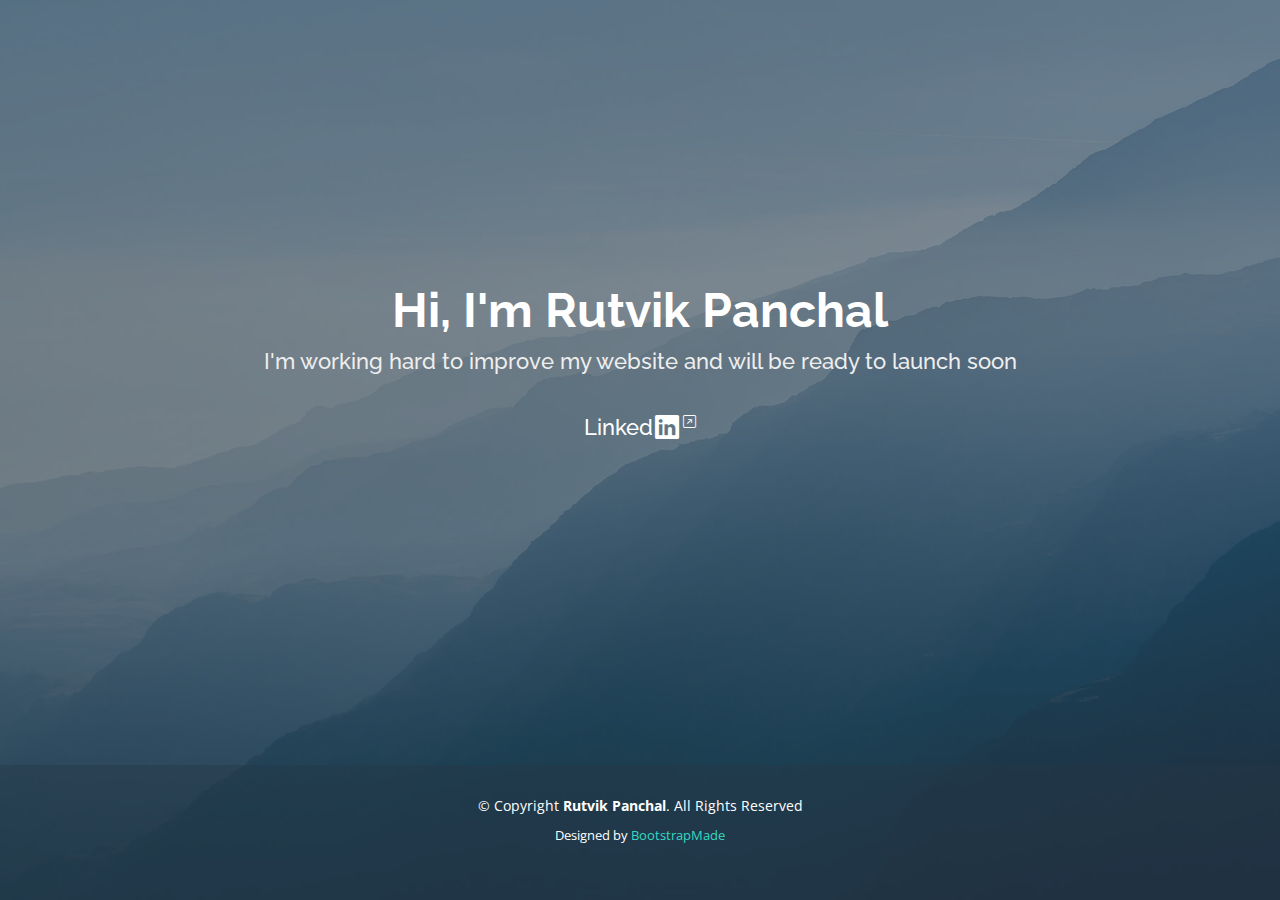
==== commit e543f625: "Added LinkedIn link" ====
--- a/index.html
+++ b/index.html
@@ -36,7 +36,13 @@
 
       <h1>Hi, I'm Rutvik Panchal</h1>
       <h2>I'm working hard to improve my website and will be ready to launch soon</h2>
-
+      <h2>
+        <a href="https://www.linkedin.com/in/rutvik-panchal-729913160/" target="_blank" style="display: flex;">
+          <span>Linked</span>
+          <i class="bi bi-linkedin" style="margin:0px 4px 0px 2px; font-size: x-large;"></i>
+          <i class="bi bi-arrow-up-right-square" style="font-size: small;"></i>
+        </a>
+      </h2>
     </div>
   </header>
   <!-- End #header -->
--- a/style.css
+++ b/style.css
@@ -33,7 +33,7 @@
 }
 
 a {
-  color: #24b7a4;
+  color: #ffffff;
   text-decoration: none;
 }
 
